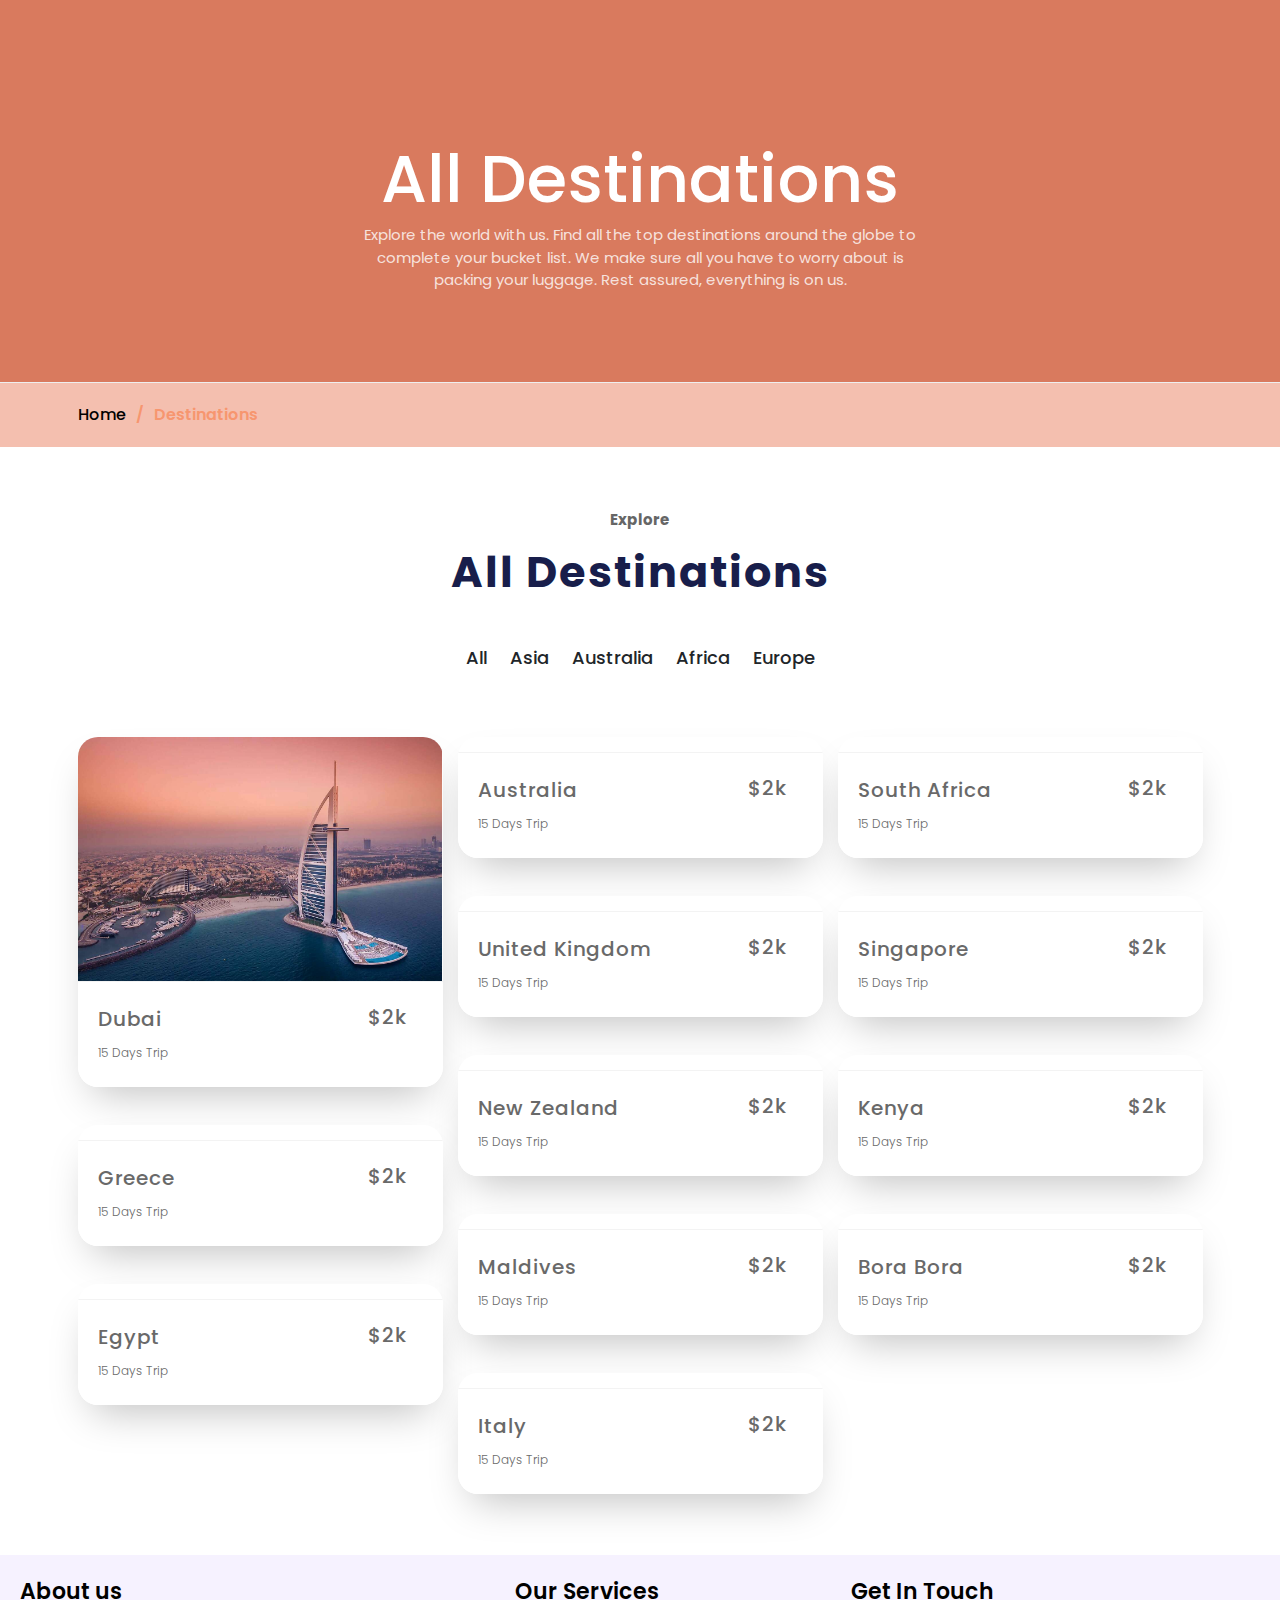
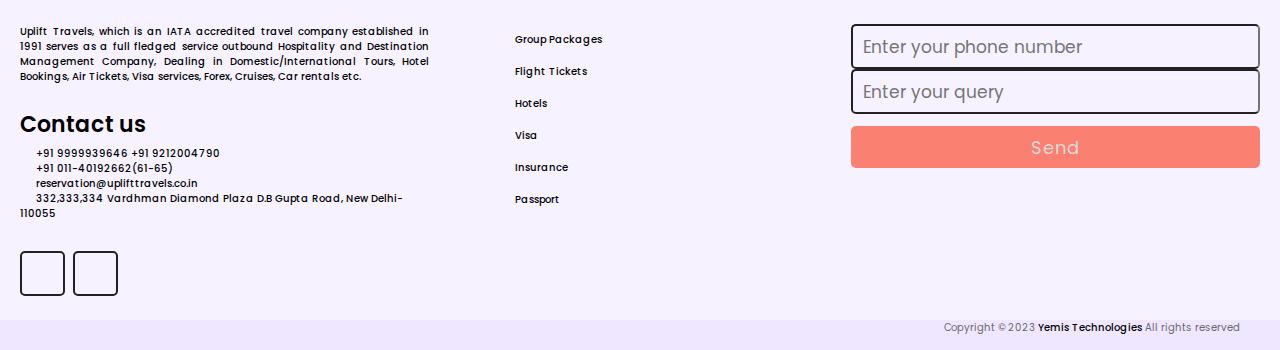
==== destinations.html @ 99a16de7 "destination pg initial commit" ====
<!DOCTYPE html>
<html>
<head>
	<title>Uplift Travels</title>

	<meta charset="utf-8">
  <meta name="viewport" content="width=device-width, initial-scale=1">
  <link rel="stylesheet" href="https://maxcdn.bootstrapcdn.com/bootstrap/3.4.1/css/bootstrap.min.css">
  <script src="https://ajax.googleapis.com/ajax/libs/jquery/3.5.1/jquery.min.js"></script>
  <script src="https://maxcdn.bootstrapcdn.com/bootstrap/3.4.1/js/bootstrap.min.js"></script>
  <script src="https://cdnjs.cloudflare.com/ajax/libs/popper.js/1.14.7/umd/popper.min.js"></script>

            <!-- favicon -->
  <link rel="icon" type="png/jpg/svg" href="img/logo.png">

<link href="https://unpkg.com/pattern.css" rel="stylesheet">

  					<!-- Font Awesome icons-->
        <link rel="stylesheet" href="https://use.fontawesome.com/releases/v5.4.1/css/all.css" integrity="sha384-5sAR7xN1Nv6T6+dT2mhtzEpVJvfS3NScPQTrOxhwjIuvcA67KV2R5Jz6kr4abQsz" crossorigin="anonymous">
        <script src="https://kit.fontawesome.com/af145daacb.js" crossorigin="anonymous"></script>
       
       <style type="text/css">
         .aln{
          margin-top: -9.5% !important;
         }
       </style>

	<link rel="stylesheet" type="text/css" href="destinations.css">
  <link rel="stylesheet" type="text/css" href="style.css">
	
	      <!-- Bootstrap CSS -->
    <link rel="stylesheet" href="bootstrap.min.css">
	<script type="text/javascript" src="index.js"></script>
  <script type="text/javascript" src="main.js"></script>

	<link rel="preconnect" href="https://fonts.googleapis.com">
	<link rel="preconnect" href="https://fonts.gstatic.com" crossorigin>
	<link href="https://fonts.googleapis.com/css2?family=Poppins:wght@300;500;700&display=swap" rel="stylesheet">
</head>
<body>


    <!-- ======= Breadcrumbs ======= -->
    <div class="breadcrumbs">
      <div class="page-header d-flex align-items-center" style="background-image: url('https://images.pexels.com/photos/208701/pexels-photo-208701.jpeg?auto=compress&cs=tinysrgb&w=1260&h=750&dpr=2'); margin: 0 !important;">
        <div class="container position-relative">
          <div class="row d-flex justify-content-center">
            <div class="col-lg-6 text-center">
              <h2>All Destinations</h2>
              <p>Explore the world with us. Find all the top destinations around the globe to complete your bucket list. We make sure all you have to worry about is packing your luggage. Rest assured, everything is on us.</p>
            </div>
          </div>
        </div>
      </div>
      <nav>
        <div class="container">
          <ol>
            <li><a href="index.html">Home</a></li>
            <li>Destinations</li>
          </ol>
        </div>
      </nav>
    </div><!-- End Breadcrumbs -->



      <section id="portfolio" class="portfolio sections-bg">
      <div class="container" data-aos="fade-up">

<div class="row">
    <div class="col-12">
      <h4 class="card-title1">Explore</h4>
      <div class="title-heading">
        All Destinations
      </div>
    </div>
  </div>

        <div class="portfolio-isotope" data-portfolio-filter="*" data-portfolio-layout="masonry" data-portfolio-sort="original-order" data-aos="fade-up" data-aos-delay="100">

          <div>
            <ul class="portfolio-flters">
              <li data-filter="*" class="filter-active">All</li>
              <li data-filter=".filter-asia">Asia</li>
              <li data-filter=".filter-australia">Australia</li>
              <li data-filter=".filter-africa">Africa</li>
              <li data-filter=".filter-europe">Europe</li>
            </ul><!-- End Portfolio Filters -->
          </div>

          <div class="row gy-4 portfolio-container" style="margin-top: 3%;">

            <div class="col-xl-4 col-md-6 portfolio-item filter-asia">
              <div class="portfolio-wrap">
                <img src="img/Dubai.jpg" class="img-fluid" alt="">
                <div class="portfolio-info">
                  <h4>Dubai</h4>
                  <h2 class="card1_title mob_card offset-lg-10 aln">$2k</h2>
                  <br><p><i class="fa-solid fa-location-arrow"></i> 15 Days Trip</p>
                </div>
              </div>
            </div><!-- End Portfolio Item -->

            <div class="col-xl-4 col-md-6 portfolio-item filter-australia">
              <div class="portfolio-wrap">
                <img src="https://images.pexels.com/photos/2845013/pexels-photo-2845013.jpeg?auto=compress&cs=tinysrgb&w=1260&h=750&dpr=2" class="img-fluid" alt="">
                <div class="portfolio-info">
                  <h4>Australia </h4>
                  <h2 class="card1_title mob_card offset-lg-10 aln">$2k</h2>
                  <br><p><i class="fa-solid fa-location-arrow"></i> 15 Days Trip</p>
                </div>
              </div>
            </div><!-- End Portfolio Item -->

            <div class="col-xl-4 col-md-6 portfolio-item filter-africa">
              <div class="portfolio-wrap">
                <img src="https://images.pexels.com/photos/29049/pexels-photo.jpg?auto=compress&cs=tinysrgb&w=1260&h=750&dpr=2" class="img-fluid" alt="">
                <div class="portfolio-info">
                  <h4>South Africa</h4>
                  <h2 class="card1_title mob_card offset-lg-10 aln">$2k</h2>
                  <br><p><i class="fa-solid fa-location-arrow"></i> 15 Days Trip</p>
                </div>
              </div>
            </div><!-- End Portfolio Item -->

            <div class="col-xl-4 col-md-6 portfolio-item filter-europe">
              <div class="portfolio-wrap">
                <img src="https://images.pexels.com/photos/672532/pexels-photo-672532.jpeg?auto=compress&cs=tinysrgb&w=1260&h=750&dpr=2" class="img-fluid" alt="">
                <div class="portfolio-info">
                  <h4>United Kingdom</h4>
                  <h2 class="card1_title mob_card offset-lg-10 aln">$2k</h2>
                  <br><p><i class="fa-solid fa-location-arrow"></i> 15 Days Trip</p>
                </div>
              </div>
            </div><!-- End Portfolio Item -->

            <div class="col-xl-4 col-md-6 portfolio-item filter-asia">
              <div class="portfolio-wrap">
                <img src="https://images.pexels.com/photos/290597/pexels-photo-290597.jpeg?auto=compress&cs=tinysrgb&w=1260&h=750&dpr=2" class="img-fluid" alt="">
                <div class="portfolio-info">
                  <h4>Singapore</h4>
                  <h2 class="card1_title mob_card offset-lg-10 aln">$2k</h2>
                  <br><p><i class="fa-solid fa-location-arrow"></i> 15 Days Trip</p>
                </div>
              </div>
            </div><!-- End Portfolio Item -->

            <div class="col-xl-4 col-md-6 portfolio-item filter-australia">
              <div class="portfolio-wrap">
                <img src="https://images.pexels.com/photos/710263/pexels-photo-710263.jpeg?auto=compress&cs=tinysrgb&w=1260&h=750&dpr=2" class="img-fluid" alt="">
                <div class="portfolio-info">
                  <h4>New Zealand</h4>
                  <h2 class="card1_title mob_card offset-lg-10 aln">$2k</h2>
                  <br><p><i class="fa-solid fa-location-arrow"></i> 15 Days Trip</p>
                </div>
              </div>
            </div><!-- End Portfolio Item -->

            <div class="col-xl-4 col-md-6 portfolio-item filter-africa">
              <div class="portfolio-wrap">
               <img src="https://images.pexels.com/photos/3529692/pexels-photo-3529692.jpeg?auto=compress&cs=tinysrgb&w=1260&h=750&dpr=2" class="img-fluid" alt="">
                <div class="portfolio-info">
                  <h4>Kenya</h4>
                  <h2 class="card1_title mob_card offset-lg-10 aln">$2k</h2>
                  <br><p><i class="fa-solid fa-location-arrow"></i> 15 Days Trip</p>
                </div>
              </div>
            </div><!-- End Portfolio Item -->

            <div class="col-xl-4 col-md-6 portfolio-item filter-europe">
              <div class="portfolio-wrap">
               <img src="https://images.pexels.com/photos/1285625/pexels-photo-1285625.jpeg?auto=compress&cs=tinysrgb&w=1260&h=750&dpr=2" class="img-fluid" alt="">
                <div class="portfolio-info">
                  <h4>Greece</h4>
                  <h2 class="card1_title mob_card offset-lg-10 aln">$2k</h2>
                  <br><p><i class="fa-solid fa-location-arrow"></i> 15 Days Trip</p>
                </div>
              </div>
            </div><!-- End Portfolio Item -->

            <div class="col-xl-4 col-md-6 portfolio-item filter-asia">
              <div class="portfolio-wrap">
              <img src="https://images.pexels.com/photos/1320686/pexels-photo-1320686.jpeg?auto=compress&cs=tinysrgb&w=1260&h=750&dpr=2" class="img-fluid" alt="">
                <div class="portfolio-info">
                  <h4>Maldives</h4>
                  <h2 class="card1_title mob_card offset-lg-10 aln">$2k</h2>
                  <br><p><i class="fa-solid fa-location-arrow"></i> 15 Days Trip</p>
                </div>
              </div>
            </div><!-- End Portfolio Item -->

            <div class="col-xl-4 col-md-6 portfolio-item filter-australia">
              <div class="portfolio-wrap">
            <img src="https://images.pexels.com/photos/9482125/pexels-photo-9482125.jpeg?auto=compress&cs=tinysrgb&w=1260&h=750&dpr=2" class="img-fluid" alt="">
                <div class="portfolio-info">
                  <h4>Bora Bora</h4>
                  <h2 class="card1_title mob_card offset-lg-10 aln">$2k</h2>
                  <br><p><i class="fa-solid fa-location-arrow"></i> 15 Days Trip</p>
                </div>
              </div>
            </div><!-- End Portfolio Item -->

            <div class="col-xl-4 col-md-6 portfolio-item filter-africa">
              <div class="portfolio-wrap">
                <img src="https://images.pexels.com/photos/1851481/pexels-photo-1851481.jpeg?auto=compress&cs=tinysrgb&w=1260&h=750&dpr=2" class="img-fluid" alt="">
                <div class="portfolio-info">
                  <h4>Egypt</h4>
                  <h2 class="card1_title mob_card offset-lg-10 aln">$2k</h2>
                  <br><p><i class="fa-solid fa-location-arrow"></i> 15 Days Trip</p>
                </div>
              </div>
            </div><!-- End Portfolio Item -->

            <div class="col-xl-4 col-md-6 portfolio-item filter-europe">
              <div class="portfolio-wrap">
               <img src="https://images.pexels.com/photos/2064827/pexels-photo-2064827.jpeg?auto=compress&cs=tinysrgb&w=1260&h=750&dpr=2" class="img-fluid" alt="">
                <div class="portfolio-info">
                  <h4>Italy</h4>
                  <h2 class="card1_title mob_card offset-lg-10 aln">$2k</h2>
                  <br><p><i class="fa-solid fa-location-arrow"></i> 15 Days Trip</p>
                </div>
              </div>
            </div><!-- End Portfolio Item -->

            


          </div><!-- End Portfolio Container -->

        </div>

      </div>
    </section><!-- End Portfolio Section -->


      <!-- FOOTER -->
<footer>
   <div class="content">
     <div class="left box">
       <div class="upper">
         <div class="topic">About us</div>
         <p>Uplift Travels, which is an IATA accredited travel company established in 1991 serves as a full fledged service outbound Hospitality and Destination Management Company, Dealing in Domestic/International Tours, Hotel Bookings, Air Tickets, Visa services, Forex, Cruises, Car rentals etc.
         </p>
       </div>
       <div class="lower">
         <div class="topic">Contact us</div>
         <div class="phone">
           <a href="tel:+91 9999939646"><i class="fa fa-phone lower_icon"></i>+91 9999939646</a>
           <a href="tel:+91 9212004790"></i>+91 9212004790</a>
         </div>
         <div class="phone">
           <a href="tel:011-40192662"><i class="fa-solid fa-phone-volume lower_icon"></i>+91 011-40192662(61-65)
    </a>
         </div>
         <div class="email">
           <a href="mailto:reservation@uplifttravels.co.in"><i class="fas fa-envelope lower_icon"></i>reservation@uplifttravels.co.in</a>
         </div>
          <div class="phone">
           <a href="#"><i class="fas fa-map-marker-alt lower_icon"></i>332,333,334 Vardhman Diamond Plaza D.B Gupta Road, New Delhi-110055



    </a>
         </div>
                  <div class="media-icons">
           <a href="#"><i class="fab fa-facebook-f"></i></a>
           <a href="#"><i class="fab fa-instagram"></i></a>
         </div>
       </div>
     </div>
     <div class="middle box">
       <div class="topic">Our Services</div>
       <div class="footer_links"><a href="#">Group Packages</a></div>
       <div class="footer_links"><a href="#">Flight Tickets</a></div>
       <div class="footer_links"><a href="#">Hotels</a></div>
       <div class="footer_links"><a href="#">Visa</a></div>
       <div class="footer_links"><a href="#">Insurance</a></div>
       <div class="footer_links"><a href="#">Passport</a></div>
     </div>
     <div class="right box">
       <div class="topic">Get In Touch</div>
       <form action="https://docs.google.com/forms/u/4/d/e/1FAIpQLSchURlC-M6X-fi0Vx-wAU9lur0IXbucLRIn5qQvb6oiCYXCeA/formResponse" method="post" onsubmit="submitted=true">
         <input type="text" placeholder="Enter your phone number" name="#">
         <input type="text" placeholder="Enter your query" name="#">
         <input type="submit" name="" value="Send">

       </form>
     </div>
   </div>
   <div class="bottom">
     <p>Copyright © 2023 <a href="https://yemis.tech/" target="blank">Yemis Technologies</a> All rights reserved</p>
   
 </footer>



      <!-- Vendor JS Files -->
  <script src="assets/vendor/bootstrap/js/bootstrap.bundle.min.js"></script>
  <script src="assets/vendor/aos/aos.js"></script>
  <script src="assets/vendor/glightbox/js/glightbox.min.js"></script>
  <script src="assets/vendor/purecounter/purecounter_vanilla.js"></script>
  <script src="assets/vendor/swiper/swiper-bundle.min.js"></script>
  <script src="assets/vendor/isotope-layout/isotope.pkgd.min.js"></script>
  <script src="assets/vendor/php-email-form/validate.js"></script>

  <!-- Template Main JS File -->
  <script src="assets/js/main.js"></script>

</body>

</html>
---- destinations.css ----
html{
  overflow-x: hidden;
  margin: 0;
  padding: 0;
 }

 body{
  font-family: poppins !important;
 }

 .mt_80{
  margin-top: 80px;
 }

 .mb_40{
  margin-bottom: 40px;
 }

 .mt_10rem{
  margin-top: 2rem;
 }



/*--------------------------------------------------------------
# Breadcrumbs
--------------------------------------------------------------*/
.breadcrumbs .page-header {
  padding: 140px 0 80px 0;
  position: relative;
  background-size: cover;
  background-position: center;
  background-repeat: no-repeat;
}

.breadcrumbs .page-header:before {
  content: "";
  background-color: rgba(207, 89, 54, 0.8);
  position: absolute;
  inset: 0;
}

.breadcrumbs .page-header h2 {
  font-size: 66px;
  font-weight: 500;
  color: #fff;
  font-family: var(--font-secondary);
}

.breadcrumbs .page-header p {
  color: rgba(255, 255, 255, 0.8);
  font-size: 1.5rem;
}

.breadcrumbs nav {
  background-color: #f4bfaf;
  padding: 20px 0;
  margin-bottom: 3%;
}

.breadcrumbs nav ol {
  display: flex;
  flex-wrap: wrap;
  list-style: none;
  margin: 0;
  padding: 0;
  font-size: 16px;
  font-weight: 600;
  color: #f7966f;
}

.breadcrumbs nav ol a {
  color: #f7966f;
  transition: 0.3s;
}

.breadcrumbs nav ol a:hover {
  text-decoration: none;
}

.breadcrumbs nav ol li+li {
  padding-left: 10px;
}

.breadcrumbs nav ol li+li::before {
  display: inline-block;
  padding-right: 10px;
  color: #f7966f;
  content: "/";
}


/*--------------------------------------------------------------
# Portfolio Section
--------------------------------------------------------------*/

#portfolio{
  margin-top: 5%;
  margin-bottom: 3%;
}

.portfolio .portfolio-flters {
  padding: 0 0 20px 0;
  margin: 0 auto;
  list-style: none;
  text-align: center;
}

.portfolio-item{
  margin-bottom: 2%;
}

.portfolio .portfolio-flters li {
  cursor: pointer;
  display: inline-block;
  padding: 0;
  font-size: 18px;
  font-weight: 500;
  margin: 0 10px;
  line-height: 1;
  transition: all 0.3s ease-in-out;
}

.portfolio .portfolio-flters li:hover,
.portfolio .portfolio-flters li.filter-active {
  color: var(--color-primary);
}

.portfolio .portfolio-flters li:first-child {
  margin-left: 0;
}

.portfolio .portfolio-flters li:last-child {
  margin-right: 0;
}

@media (max-width: 575px) {
  .portfolio .portfolio-flters li {
    font-size: 14px;
    margin: 0 5px;
  }
}

.portfolio .portfolio-wrap {
  background-color: white;
  box-shadow: 0 20px 40px -14px rgba(0, 0, 0, 0.25);
  border-radius: 20px;
  height: 100%;
  overflow: hidden;
}

.portfolio .portfolio-wrap img {
  transition: 0.3s;
  position: relative;
  z-index: 1;
}

.portfolio .portfolio-wrap .portfolio-info {
  padding: 25px 20px;
  background-color: #fff;
  position: relative;
  border-top: 1px solid #f3f3f3;
  z-index: 2;
}

.portfolio .portfolio-wrap .portfolio-info h4 {
  color: #696969;
  font-size: 2rem;
  font-weight: 500;
  letter-spacing: 1px;
  text-transform: capitalize;
  padding-right: 50px;
}

/*.portfolio .portfolio-wrap .portfolio-info h4 a {
  color: var(--color-default);
  transition: 0.3s;
}

.portfolio .portfolio-wrap .portfolio-info h4 a:hover {
  color: var(--color-primary);
}*/

.portfolio .portfolio-wrap .portfolio-info p {
  color: #696969;
  font-size: 1.2rem;  
  font-weight: 300;
  margin-bottom: 0;
  padding-right: 50px;
}

.portfolio .portfolio-wrap:hover img {
  transform: scale(1.1);
}

/*--------------------------------------------------------------
# Portfolio Details Section
--------------------------------------------------------------*/
.portfolio-details .portfolio-details-slider img {
  width: 100%;
}

.portfolio-details .portfolio-details-slider .swiper-pagination .swiper-pagination-bullet {
  width: 12px;
  height: 12px;
  background-color: rgba(255, 255, 255, 0.7);
  opacity: 1;
}

.portfolio-details .portfolio-details-slider .swiper-pagination .swiper-pagination-bullet-active {
  background-color: var(--color-primary);
}

.portfolio-details .swiper-button-prev,
.portfolio-details .swiper-button-next {
  width: 48px;
  height: 48px;
}

.portfolio-details .swiper-button-prev:after,
.portfolio-details .swiper-button-next:after {
  color: rgba(255, 255, 255, 0.8);
  background-color: rgba(0, 0, 0, 0.2);
  font-size: 24px;
  border-radius: 50%;
  width: 48px;
  height: 48px;
  display: flex;
  align-items: center;
  justify-content: center;
  transition: 0.3s;
}

.portfolio-details .swiper-button-prev:hover:after,
.portfolio-details .swiper-button-next:hover:after {
  background-color: rgba(0, 0, 0, 0.6);
}

@media (max-width: 575px) {

  .portfolio-details .swiper-button-prev,
  .portfolio-details .swiper-button-next {
    display: none;
  }
}

.portfolio-details .portfolio-info h3 {
  font-size: 22px;
  font-weight: 700;
  margin-bottom: 20px;
  padding-bottom: 20px;
  position: relative;
}

.portfolio-details .portfolio-info h3:after {
  content: "";
  position: absolute;
  display: block;
  width: 50px;
  height: 3px;
  background: var(--color-primary);
  left: 0;
  bottom: 0;
}

.portfolio-details .portfolio-info ul {
  list-style: none;
  padding: 0;
  font-size: 15px;
}

.portfolio-details .portfolio-info ul li {
  display: flex;
  flex-direction: column;
  padding-bottom: 15px;
  font-size: 16px;
}

.portfolio-details .portfolio-info ul strong {
  text-transform: uppercase;
  font-weight: 400;
  color: #9c9c9c;
  font-size: 12px;
}

.portfolio-details .portfolio-info .btn-visit {
  padding: 8px 40px;
  background: var(--color-primary);
  color: #fff;
  border-radius: 50px;
  transition: 0.3s;
}

.portfolio-details .portfolio-info .btn-visit:hover {
  background: #009d8b;
}

.portfolio-details .portfolio-description h2 {
  font-size: 26px;
  font-weight: 700;
  margin-bottom: 20px;
}

.portfolio-details .portfolio-description p {
  padding: 0;
}

.portfolio-details .portfolio-description .testimonial-item {
  padding: 30px 30px 0 30px;
  position: relative;
  background: white;
  height: 100%;
  margin-bottom: 50px;
}

.portfolio-details .portfolio-description .testimonial-item .testimonial-img {
  width: 90px;
  border-radius: 50px;
  border: 6px solid #fff;
  float: left;
  margin: 0 10px 0 0;
}

.portfolio-details .portfolio-description .testimonial-item h3 {
  font-size: 18px;
  font-weight: bold;
  margin: 15px 0 5px 0;
  padding-top: 20px;
}

.portfolio-details .portfolio-description .testimonial-item h4 {
  font-size: 14px;
  color: #6c757d;
  margin: 0;
}

.portfolio-details .portfolio-description .testimonial-item .quote-icon-left,
.portfolio-details .portfolio-description .testimonial-item .quote-icon-right {
  color: #009d8b;
  font-size: 26px;
  line-height: 0;
}

.portfolio-details .portfolio-description .testimonial-item .quote-icon-left {
  display: inline-block;
  left: -5px;
  position: relative;
}

.portfolio-details .portfolio-description .testimonial-item .quote-icon-right {
  display: inline-block;
  right: -5px;
  position: relative;
  top: 10px;
  transform: scale(-1, -1);
}

.portfolio-details .portfolio-description .testimonial-item p {
  font-style: italic;
  margin: 0 0 15px 0 0 0;
  padding: 0;
}
---- style.css ----
html{
  overflow-x: hidden;
  margin: 0;
  padding: 0;
 }

 .mt_80{
  margin-top: 80px;
 }

 .mb_40{
  margin-bottom: 40px;
 }

 .mt_10rem{
  margin-top: 2rem;
 }

   /*scrollbar*/

::-webkit-scrollbar {
      width: 4px;
}
::-webkit-scrollbar-track {
  background-color: transparent;
}
::-webkit-scrollbar-thumb {
    background-color: #FA8072;
}

   /*navbar*/

/* header */

.header {
  background-color: #fff;
  /*box-shadow: 1px 1px 4px 0 rgba(0,0,0,.1);*/
  display: flex;
  flex-wrap: wrap;
  justify-content: space-between;
  /*position: fixed;*/
  width: 100%;
  z-index: 3;
}

.header ul {
  margin: 0;
  padding: 0;
  list-style: none;
  overflow: hidden;
  background-color: #fff;
}

.header li a {
  display: block;
  padding: 15px 20px;
/*  border-right: 1px solid #f4f4f4;*/
  text-decoration: none;
  font-weight: 500;
  font-family: 'poppins', sans-serif;
  font-size: 1.5rem;
}

.header li a:hover,
.header .menu-btn:hover {
  background-color: #fcb9b1d4;
}

.header .logo {
  display: block;
  flex-basis: 30%;
  font-size: 2em;
  max-width: 30%;
  padding: 10px 20px;
  text-decoration: none;
}

.headerimg{
  max-width: 20% ;
}

@media only screen and (min-width: 1200px){

      .headerimg{
  max-width: 45% !important;
/*  margin-left: 10% !important;*/
}

.header li a {padding: 40px 20px !important;
}
}

/* menu */

.header .menu {
  clear: both;
  flex-basis: 100%;
  max-width: 100%;
  max-height: 0;
  transition: max-height .2s ease-out;
}

/* menu icon */

.header .menu-icon {
  cursor: pointer;
  display: flex;
  flex-basis: 39%;
  justify-content: flex-end;
  max-width: 39%;
  padding: 28px 20px;
  position: relative;
  user-select: none;
}

.header .menu-icon .navicon {
  background: #333;
  display: block;
  height: 2px;
  position: relative;
  transition: background .2s ease-out;
  width: 18px;
}

.header .menu-icon .navicon:before,
.header .menu-icon .navicon:after {
  background: #333;
  content: '';
  display: block;
  height: 100%;
  position: absolute;
  transition: all .2s ease-out;
  width: 100%;
}

.header .menu-icon .navicon:before {
  top: 5px;
}

.header .menu-icon .navicon:after {
  top: -5px;
}

/* menu btn */

.header .menu-btn {
  display: none;
}

.header .menu-btn:checked ~ .menu {
  max-height: 240px;
}

.header .menu-btn:checked ~ .menu-icon .navicon {
  background: transparent;
}

.header .menu-btn:checked ~ .menu-icon .navicon:before {
  transform: rotate(-45deg);
}

.header .menu-btn:checked ~ .menu-icon .navicon:after {
  transform: rotate(45deg);
}

.header .menu-btn:checked ~ .menu-icon:not(.steps) .navicon:before,
.header .menu-btn:checked ~ .menu-icon:not(.steps) .navicon:after {
  top: 0;
}

/* 48em = 768px */

@media (min-width: 768px) {
  .header {
    flex-wrap: inherit; 
  }
  .header li {
    float: left;
  }
  .header li a {
    padding: 20px 30px;
  }
  .header .menu {
    clear: none;
    flex-basis: inherit;
    max-height: none;
    max-width: inherit;
  }
  .header .menu-icon {
    display: none;
  }
}


/*end*/


      /*navbar ends*/


.hero-text{
  max-width: 730px;
  width: 100%;
/*  margin-top: 25%;*/
}

@media only screen and (max-width: 767px) {
  .hero-text {
    margin-top: 60px;
    text-align: center;
  }
}

.hero-text h6 {
  line-height: 36px;
  letter-spacing: 3px;
  font-weight: 500;
  font-size: 18px;
  color: #FA8072;
  text-transform: uppercase;
  margin-bottom: 20px;
  font-family: 'Poppins', sans-serif;
}

.hero-text h1 {
  color: #181e4b;
  font-weight: 700;
  font-size: 68px;
  letter-spacing: 0;
  line-height: 1.2;
  width: 70%;
  font-weight: 700;
  text-transform: capitalize;
  font-family: 'Poppins', sans-serif;
}

.h_but1{
    width: 150px;
    height: 40px;
    font-family: poppins;
    font-weight: 300;
    font-size: 18px;
    color: #b1532e;
    text-align: center;
    padding-top: 20px;
    cursor: pointer;
    margin-top: 20px;
    overflow: hidden;
    position: relative;
    background-color:   #FFA07A;
    border-radius: 5px;
    text-decoration: none; height: 55px;
    outline: none; 
    border: none;    
    padding-top: 5px;
    transition: .3s ;
}
.h_but1:hover{
  transition: .3s ;
    background-color: #f7966f;
    transform: scale(1.05);
}

@media only screen and (min-width: 1200px) and (max-width: 1499px) {
  .hero-text h1 {
    font-size: 60px;
  }
}

@media only screen and (min-width: 992px) and (max-width: 1199px) {
  .hero-text h1 {
    font-size: 46px;
  }
}

@media only screen and (min-width: 768px) and (max-width: 991px) {
  .hero-text h1 {
    font-size: 40px;
  }
}

@media only screen and (max-width: 767px) {
  .hero-text h1 {
    font-size: 34px;
  }
}

.hero-text p {
  color: #a1a1a1;
  line-height: 32px;
  letter-spacing: 0px;
  font-weight: 500;
  font-size: 18px;
}

.hero-images-wrap {
  margin-top: 50px;
}

@media only screen and (min-width: 768px) and (max-width: 991px) {
  .hero-images-wrap {
    margin-top: 100px;
  }
}

@media only screen and (max-width: 767px) {
  .hero-images-wrap {
    margin-top: 30px;
  }
}

.hero-images {
  margin-left: -130px;
  margin-right: -200px;
}

@media only screen and (min-width: 1200px) and (max-width: 1499px) {
  .hero-images {
    margin-left: -80px;
    margin-right: 0px;
  }

  .img_al{
    margin-left: 55%;
    margin-top: -165%;
  }
}

@media only screen and (min-width: 992px) and (max-width: 1199px) {
  .hero-images {
    margin-left: -80px;
    margin-right: 0px;
  }
}

@media only screen and (min-width: 768px) and (max-width: 991px) {
  .hero-images {
    margin-left: -50px;
    margin-right: 0px;
  }
}

@media only screen and (max-width: 767px) {
  .hero-images {
    width: 300px;
    margin: auto;
  }
}

.hero-button {
  display: -webkit-box;
  display: -webkit-flex;
  display: -ms-flexbox;
  display: flex;
  -webkit-box-align: center;
  -webkit-align-items: center;
      -ms-flex-align: center;
          align-items: center;
}

@media only screen and (max-width: 767px) {
  .hero-button {
    -webkit-box-pack: center;
    -webkit-justify-content: center;
        -ms-flex-pack: center;
            justify-content: center;
  }
}

@media only screen and (max-width: 575px) {
  .hero-button {
    -webkit-box-pack: center;
    -webkit-justify-content: center;
        -ms-flex-pack: center;
            justify-content: center;
  }
  .hero-button .btn {
    min-width: 140px;
    padding: 0 24px;
  }
}

.hero-popup-video {
  margin-left: 20px;
}

.hero-popup-video a {
  display: inline-block;
  -webkit-transition: all 0.7s cubic-bezier(0.645, 0.045, 0.355, 1);
  -o-transition: all 0.7s cubic-bezier(0.645, 0.045, 0.355, 1);
  transition: all 0.7s cubic-bezier(0.645, 0.045, 0.355, 1);
}

.hero-popup-video a .video-content {
  display: -webkit-box;
  display: -webkit-flex;
  display: -ms-flexbox;
  display: flex;
}

.hero-popup-video a .video-content .video-text {
  margin-left: 8px;
  color: #ffffff;
  font-weight: 500;
  font-size: 14px;
}

.hero-popup-video .video-play {
  font-size: 10px;
  display: inline-block;
  margin: 0;
  border: 1px solid #ddd;
  border-radius: 50%;
  height: 30px;
  width: 30px;
  line-height: 30px;
  color: #fff;
}

.hero-popup-video .video-play .video-play-icon i {
  color: #ffffff;
}


/*section 2*/

  .card{
      margin: 10px auto;
      box-shadow: 0px 2px 4px 0 rgba(0,0,0,0.2);
      border-radius: 20px !important;
      height: 100%;
      transition: 0.3s;
      padding-bottom: 50px; 
    }
.card:hover {
    box-shadow: 1px 10px 16px 0 rgba(0,0,0,0.3);
}
    .card-title{
      text-align: center;
      color: #666666;
      font-weight: bold;
      font-size: 2rem;
      font-family: 'poppins', sans-serif;
      font-weight: 500;
    }

    .card-title1{
      text-align: center;
      color: #666666;
      font-weight: bold;
    }


    .card-text{
    font-weight: 300;
    color: #66686b;
    margin-top: 10%;
    font-size: 1.5rem;
    font-family: 'poppins', sans-serif;


    }
    .card-image{
      text-align: center;
      margin: 5vh 0;
    }
    .card-text{
      text-align: center;
    }

    .title-heading{
      font-size: 4.3em;
      text-align: center;
      margin-top: 1%;
      letter-spacing: 2px;
      margin-bottom: 4%;
      text-transform: capitalize;
      font-family: poppins, sans-serif;
      font-weight: bold;
      color: #181e4b;

    }

      /*section3*/


.img {
  height: auto;
  max-width: 100%;
  vertical-align: middle;
}


/*.special{
  display: none !important;
}*/

.cards {
  display: flex;
  flex-wrap: nowrap;
  list-style: none;
  margin: 0;
  padding: 0;
}

.cards_item {
  display: flex;
  padding: 1rem;
}

@media (min-width: 40rem) {
  .cards_item {
    width: 50%;
  }
}

@media (min-width: 56rem) {
  .cards_item {
    width: 33.3333%;
  }
}

.card1 {
  background-color: white;
  box-shadow: 0 20px 40px -14px rgba(0, 0, 0, 0.25);
  display: flex;
  flex-direction: column;
  overflow: hidden;
  border-radius: 20px;
}

.card1_content {
  padding: 3rem;
/*  background: linear-gradient(to bottom left, #EF8D9C 40%, #FFC39E 100%);*/
}

.card1_title {
  color: #696969;
  font-size: 2rem;
  font-weight: 500;
  letter-spacing: 1px;
  text-transform: capitalize;
  margin: 0px;
  font-family: 'poppins', sans-serif;
}

.card1_text {
  color: #696969;
  font-size: 1.2rem;
  line-height: 1.5;
  margin-bottom: 1.5rem;    
  font-weight: 300;
  font-family: 'poppins', sans-serif;
}


.center {
display: flex;
justify-content: center;
margin-top: 4rem;
}


.btn123,
.button1234 {
  background: #FFA07A;
  color: white;
  border: none;
  font-size: 10px;
  font-size: 1rem;
  background-color: #FFA07A;
  color: white;
  letter-spacing: 1.5px;
  text-transform: capitalize;
  padding: 14px 21px;
  padding: 1.4rem 2.1rem;
  border: 2px solid #FFA07A;
  border-radius: 5px;
  transition: color 0.1s cubic-bezier(0.16, 0.08, 0.355, 1), background 0.1s cubic-bezier(0.16, 0.08, 0.355, 1);
  display: inline-block;
  cursor: pointer;
  width: 100%;
  min-width: 200px;
  min-width: 15rem;
  outline: none;
  font-weight: 500;
  font-family: 'poppins', sans-serif;
  vertical-align: middle;
  text-align: center;
  position: relative;
  overflow: hidden;
}
  @media (min-width: 400px) {
   .button1234{
    width: auto;
  }
}
  
  @media (min-width: 800px) {
    .button1234{
        font-size: 1.1rem;
        padding: 1.6rem 2.8rem;
      }
  }
  .button1234:hover {
    background: lighten(#1d1d1d, 5%);
    border-color: lighten(#1d1d1d, 5%);
    color: #fff;
  }


.btn-arrow {
  position: relative;
    transition: background-color 300ms ease-out;}
  .btn-arrow span {
    display: inline-block;
    position: relative;
    transition: all 300ms ease-out;
    will-change: transform;
  }
  .btn-arrow:hover span {
    transform: translate3d(-1rem, 0, 0);
  }
  svg {
    position: absolute;
    width: 1.1em;
    right: 0px;
    right: 0rem;
    opacity: 0;
    top: 50%;
    transform: translateY(-50%);
    transition: all 300ms ease-out;
    will-change: right, opacity;
  }

  .btn-arrow:hover svg {
    opacity: 1;
    right: -2rem;
  }
 

@media only screen and (min-width: 1200px)  {
      .aln{
            margin-top: -11.5%;
      }    
}

    /*section 4*/

    .title-left{
      font-size: 4.3em;
      margin-top: 1%;
      margin-bottom: 4%;
      font-family: poppins, sans-serif;
      font-weight: bold;
      color: #181e4b;

    }

      .card-title1-left{
      color: #666666;
      font-weight: bold;
      letter-spacing: 1px;
    }



.title {
  position: relative;
  margin-top: 30px;
  width: 100%;
  text-align: center;
}

.timeline {
  position: relative;
  width: 100%;
  padding: 30px 0;
}

.timeline .timeline-container {
  position: relative;
  width: 100%;
  margin-left: -45%;
}

.timeline .timeline-end,
.timeline .timeline-start,
.timeline .timeline-year {
  position: relative;
  width: 100%;
  text-align: center;
  z-index: 1;
}

.timeline .timeline-end p,
.timeline .timeline-start p,
.timeline .timeline-year p {
  display: inline-block;
  width: 80px;
  height: 80px;
  margin: 0;
  padding: 20px 0;
  text-align: center;
  /*background: linear-gradient(#4F84C4, #00539C);*/
  background: #f0bb1f;
  border-radius: 25px;
  /*box-shadow: 0 0 5px rgba(0, 0, 0, .4);*/
  color: #ffffff;
  font-size: 14px;
  text-transform: uppercase;
}

.b2{
  background: #f15a2b !important;
}

.b3{
  background: #006380 !important;
}

.timeline .timeline-year {
  margin: 60px 0;
}

.timeline .timeline-continue {
  position: relative;
  width: 100%;
  padding: 60px 0;
}

.timeline .timeline-continue::after {
  position: absolute;
  content: "";
  width: 1px;
  height: 100%;
  top: 0;
  left: 50%;
  margin-left: -1px;
  background: #4F84C4;
}

.timeline .row.timeline-left,
.timeline .row.timeline-right .timeline-date {
  text-align: right;
}

.timeline .row.timeline-right,
.timeline .row.timeline-left .timeline-date {
  text-align: left;
}

.timeline .timeline-date {
  font-size: 14px;
  font-weight: 600;
  margin: 41px 0 0 0;
}

.timeline .timeline-date::after {
  content: '';
  display: block;
  position: absolute;
  width: 14px;
  height: 14px;
  top: 45px;
  background: linear-gradient(#4F84C4, #00539C);
  box-shadow: 0 0 5px rgba(0, 0, 0, .4);
  border-radius: 15px;
  z-index: 1;
}

.timeline .row.timeline-left .timeline-date::after {
  left: -7px;
}

.timeline .row.timeline-right .timeline-date::after {
  right: -7px;
}

.timeline .timeline-box,
.timeline .timeline-launch {
  position: relative;
  display: inline-block;
  margin: 15px;
  padding: 20px;
  border: 1px solid #dddddd;
  border-radius: 6px;
  background: #ffffff;
}

.timeline .timeline-launch {
  width: 100%;
  margin: 15px 0;
  padding: 0;
  border: none;
  text-align: center;
  background: transparent;
}

.timeline .timeline-box::after,
.timeline .timeline-box::before {
  content: '';
  display: block;
  position: absolute;
  width: 0;
  height: 0;
  border-style: solid;
}

.timeline .row.timeline-left .timeline-box::after,
.timeline .row.timeline-left .timeline-box::before {
  left: 100%;
}

.timeline .row.timeline-right .timeline-box::after,
.timeline .row.timeline-right .timeline-box::before {
  right: 100%;
}

.timeline .timeline-launch .timeline-box::after,
.timeline .timeline-launch .timeline-box::before {
  left: 50%;
  margin-left: -10px;
}

.timeline .timeline-box::after {
  top: 26px;
  border-color: transparent transparent transparent #ffffff;
  border-width: 10px;
}

.timeline .timeline-box::before {
  top: 25px;
  border-color: transparent transparent transparent #dddddd;
  border-width: 11px;
}

.timeline .row.timeline-right .timeline-box::after {
  border-color: transparent #ffffff transparent transparent;
}

.timeline .row.timeline-right .timeline-box::before {
  border-color: transparent #dddddd transparent transparent;
}

.timeline .timeline-launch .timeline-box::after {
  top: -20px;
  border-color: transparent transparent #dddddd transparent;
}

.timeline .timeline-launch .timeline-box::before {
  top: -19px;
  border-color: transparent transparent #ffffff transparent;
  border-width: 10px;
  z-index: 1;
}

.timeline .timeline-box .timeline-icon {
  position: relative;
  width: 40px;
  height: auto;
  float: left;
}

.timeline .timeline-icon i {
  font-size: 25px;
  color: #4F84C4;
}

.timeline .timeline-box .timeline-text {
  position: relative;
  width: calc(100% - 40px);
  float: left;
}

.timeline .timeline-launch .timeline-text {
  width: 100%;
}

.timeline .timeline-text h3 {
  font-size: 16px;
  font-weight: 600;
  margin-bottom: 3px;
}

.timeline .timeline-text p {
  font-size: 14px;
  font-weight: 400;
  margin-bottom: 0;
}

@media (max-width: 768px) {
  .timeline .timeline-continue::after {
    left: 40px;
  }

  .timeline .timeline-end,
  .timeline .timeline-start,
  .timeline .timeline-year,
  .timeline .row.timeline-left,
  .timeline .row.timeline-right .timeline-date,
  .timeline .row.timeline-right,
  .timeline .row.timeline-left .timeline-date,
  .timeline .timeline-launch {
    text-align: left;
  }

  .timeline .row.timeline-left .timeline-date::after,
  .timeline .row.timeline-right .timeline-date::after {
    left: 47px;
  }

  .timeline .timeline-box,
  .timeline .row.timeline-right .timeline-date,
  .timeline .row.timeline-left .timeline-date {
    margin-left: 55px;
  }

  .timeline .timeline-launch .timeline-box {
    margin-left: 0;
  }

  .timeline .row.timeline-left .timeline-box::after {
    left: -20px;
    border-color: transparent #ffffff transparent transparent;
  }

  .timeline .row.timeline-left .timeline-box::before {
    left: -22px;
    border-color: transparent #dddddd transparent transparent;
  }

  .timeline .timeline-launch .timeline-box::after,
  .timeline .timeline-launch .timeline-box::before {
    left: 30px;
    margin-left: 0;
  }
}

@media only screen and (min-width: 1200px) and (max-width: 1499px) {
      .aln_book{
            position: absolute;
            margin-left: 60%;
            margin-top: -10%;
      }    

      .aln_text{
            position: absolute;
            margin-left: 60%;
            margin-top: -6%;
      }   

      .center{
        margin-left: 2.5rem;
      }
}


    /*testimonials*/

#quote-carousel {
    padding: 0 10px 30px 10px;
    margin-top: 60px;
}
#quote-carousel .carousel-control {
    background: none;
    color: #CACACA;
    font-size: 2.3em;
    text-shadow: none;
    margin-top: 30px;
}
#quote-carousel .carousel-indicators {
    position: relative;
    right: 50%;
    top: auto;
    bottom: 0px;
    margin-top: 20px;
    margin-right: -19px;
}
#quote-carousel .carousel-indicators li {
    width: 50px;
    height: 50px;
    cursor: pointer;
    border: 1px solid #ccc;
    box-shadow: 0 0 5px rgba(0, 0, 0, 0.1);
    border-radius: 50%;
    opacity: 0.4;
    overflow: hidden;
    transition: all .4s ease-in;
    vertical-align: middle;
}
#quote-carousel .carousel-indicators .active {
    width: 128px;
    height: 128px;
    opacity: 1;
    transition: all .2s;
}
.item blockquote {
    border-left: none;
    margin: 0;
}
.item blockquote p:before {
    content: "\f10d";
    font-family: 'Fontawesome';
    float: left;
    margin-right: 10px;
}



    /*partner*/


.square-holder {
  padding:30px;
  align-items: center;
  display:flex;
  align-items: center;
  justify-content: center;
  margin-bottom:20px;
  min-height:200px
}

.square-holder img {
  max-width:100%;
  filter: none;
  transition: all 0.3s;
}

.square-holder:hover img{
  filter:grayscale(100%);
}

  /*newsletter*/

.newsletter{
  background-color: #f6f2ff;
  padding: 5%;
  border-radius: 90px 5px;
}

.news_text{
  text-align: center;
  font-size: 2.6rem;
  font-family: 'poppins', sans-serif;
  font-weight: 500;
  color: #6d708e;
  width: 70%;
  margin-left: 15%;
  letter-spacing: 1.5px;
  line-height: 40px;
}

.steps{
  display: flex;
  flex-wrap: wrap;
  gap: 1.5rem;
  padding:4rem;
  align-items: center;
  justify-content: center;
}

.inpu1{
  height: 60px;
  width: 250px;
  display: table;
  margin-left: 15%;
/*  margin-top: 2%;*/
  margin-right: auto;
  outline: none;
  border-radius: 10px;
  padding-left: 20px;
  color: #000 !important; 
  font-weight: 500;
  font-family: 'poppins', sans-serif; 
}

.bell{
  color: #FA8072;
  font-size: 3rem;
  padding:1rem .1rem;
  margin-left: 7%;
}

  /*FOOTER*/

footer{
  width: 100%;
  bottom: 0;
  left: 0;
}
footer .content{
  max-width: 1350px;
  margin: auto;
  padding: 20px;
  display: flex;
  flex-wrap: wrap;
  background-color: #f6f2ff;
  justify-content: space-between;
}
footer .content p,a{
  color: #000 !important;
  font-family: 'poppins', sans-serif;
  text-decoration: none !important;
  font-weight: 500;
}
footer .content .box{
  width: 33%;
  transition: all 0.4s ease;
}
footer .content .topic{
  font-size: 22px;
  font-weight: 600;
  color: #000;
  font-family: 'poppins', sans-serif;
  margin-bottom: 16px;
}

.footer_links{
  text-decoration: none !important;
  color:  #E6E6FA;
  font-family: 'poppins', sans-serif;
  font-weight: 300;
}

footer .content p{
  text-align: justify;
  font-family: 'poppins', sans-serif;
}
footer .content .lower .topic{
  margin: 24px 0 5px 0;
}
.lower_icon{
  padding-right: 16px;
}
footer .content .middle{
  padding-left: 80px;
}
footer .content .middle a{
  line-height: 32px;
}
footer .content .right input[type="text"]{
  height: 45px;
  width: 100%;
  outline: none;
  color: #d9d9d9;
  background: transparent;
  border-radius: 5px;
  padding-left: 10px;
  font-size: 17px;
  border-bottom: 2px solid #222222;
}
footer .content .right input[type="submit"]{
  height: 42px;
  width: 100%;
  font-size: 18px;
  color: #d9d9d9;
  background: #FA8072;
  outline: none;
  border-radius: 5px;
  letter-spacing: 1px;
  cursor: pointer;
  margin-top: 12px;
  border: 2px solid #FA8072;
  transition: all 0.3s ease-in-out;
}
.content .right input[type="submit"]:hover{
  background: none;
  color:  #FA8072;
}
footer .content .media-icons a{
  font-size: 16px;
  height: 45px;
  width: 45px;
  display: inline-block;
  text-align: center;
  line-height: 43px;
  border-radius: 5px;
  border: 2px solid #222222;
  margin: 30px 5px 0 0;
  transition: all 0.3s ease;
}
.content .media-icons a:hover{
  border-color: #FA8072;
}
footer .bottom{
  width: 100%;
  text-align: right;
  color: #d9d9d9;
  background-color: #efe7ff;
  padding: 0 40px 5px 0;
}
footer .bottom a{
  color: #FA8072;
}
footer .bottom p{
  font-family: 'poppins', sans-serif;
  color: #696969;
}

footer a{
  transition: all 0.3s ease;
}
footer a:hover{
  color: #FA8072 !important;
}

@media (max-width:1500px) and (min-width: 1350px) {
  footer .content {
    max-width: 1500px;
    margin-left: 1%;
  }
}
@media (max-width:1100px) {
  footer .content .middle{
    padding-left: 50px;
  }
}
@media (max-width:950px){
  footer .content .box{
    width: 50%;
  }
  .content .right{
    margin-top: 40px;
  }
}
@media (max-width:560px){

  footer .content .box{
    width: 100%;
    margin-top: 30px;
  }
  footer .content .middle{
    padding-left: 0;
  }
}


/*=======================PATTERNS=======================*/

.infotechno-section-bg-01 {
  background: url(patterns/mitech-home-infotechno-section-company-bg.webp) top 140px left no-repeat, -webkit-linear-gradient(top, #FFF 0, #F5F5F5 100%);
}

.modern-it-company-testimonial-bg {
  background-image: url("patterns/home-reputable-success-about-shape.webp");
  background-repeat: no-repeat;
  background-position: left 44px bottom 40px;
}

.modern-it-company-testimonial-bg1 {
  background-image: url("patterns/circles.png");
  background-repeat: no-repeat;
  background-position: right 20px top 20px;
}


.cta-bg-image_two {
  background-image: url(patterns/mitech-home-appointment-call-to-action-bg-image.webp);
  background-repeat: no-repeat;
  background-position: top right;
}

.projectinfotechno-bg {
  background-image: url(patterns/mitech-home-infotechno-case-study-section-bg.webp);
  background-repeat: no-repeat;
  background-position: bottom left;
}

.projectinfotechno-bg1 {
  background-image: url(patterns/waves.svg);
  background-repeat: no-repeat;
  background-size: cover;
}

@media only screen and (max-width: 600px)
{
  .modern-it-company-testimonial-bg1
  {
    background-position: right -110px top 100%;
  } 

  .hero-text h1 {
    width: 100%;
  }

  .cards{
    flex-wrap: wrap;
  }

  .resp{
    margin-top: 10% !important;
  }

  .resp1{
    margin-top: 15% !important;
  }

  .resp2{
    margin-top: 20% !important;
  }

  .card{
    margin-left: 4.5% !important;
  }

  .resp3{
    margin-top: 130px !important;
  }

  .timeline-container{
    margin-left: 0% !important;
  }

  .set{
    margin-left: 2%;
    margin-top: 3%;
  }

  .set1{
    margin-left: 2%;
  }

  .mob_card{
      float: right;
      margin-top: -6% !important;
  }
}

@media only screen and (max-width: 768px) and (min-width: 600px){

    .modern-it-company-testimonial-bg1{
    background-position: right 20px top 97%;
  } 

/*  .special{
  display: flex !important;
}*/

    .hero-images1 {

    margin-right: 0px;
  }


.cards{
    flex-wrap: wrap;
  }

  .img_al1{
    margin-left: 9rem;
    margin-top: -70rem;
  }

  .hero-text h1 {
    width: 100%;
  }

  .timeline-container{
    margin-left: 0% !important;
  }

  .resp1{
    margin-top: 15% !important;
  }

  .resp2{
    margin-top: 15% !important;
  }
}

@media only screen and (max-width: 992px) and (min-width: 768px){

  .hero-images {
    margin-left: -140px ;
    margin-right: 0px;
  }

  .img_al{
    margin-left: 60rem;
    margin-top: -75rem;
  }

    .cards_item {
    width: 50%;
  }
  .cards{
    flex-wrap: wrap;
  }

    .hero-images1 {
    margin-left: -200px;
    margin-right: 0px ;
  }

  .img_al1{

    margin-top: -80rem ;
  }

    .resp1{
    margin-top: 10% !important;
  }

  .resp2{
    margin-top: 10% !important;
  }

  .timeline-container{
    margin-left: 0% !important;
  }  

  .timeline .timeline-end,
  .timeline .timeline-start,
  .timeline .timeline-year {
    text-align: left;
}

  .set{
    margin-left: 2%;
    margin-top: 3%;
  }

  .set1{
    margin-left: 2%;
  }

  }


@media only screen and (max-width: 1200px) and (min-width: 992px){

  .hero-images {
    margin-left: -140px;
    margin-right: 0px;
  }

  .img_al{
    margin-left: 17rem;
    margin-top: -50rem;
  }

  .hero-images1 {
    margin-left: -210px;
    margin-right: 0px;
  }

  .img_al1{
    margin-left: 17rem;
    margin-top: -75rem;
  }

    .timeline-container{
    margin-left: 0% !important;
  }  

  .timeline .timeline-end,
  .timeline .timeline-start,
  .timeline .timeline-year {
    text-align: left;
}

  .set{
    margin-left: 2%;
    margin-top: 3%;
  }

  .set1{
    margin-left: 2%;
  }


}

@media only screen and (min-width: 1350px){

  .hero-images {
    margin-left: -140px;
    margin-right: 0px;
  }

  .img_al{
    margin-left: 17rem;
    margin-top: -50rem;
  }

  .hero-images1 {
    margin-left: -210px;
    margin-right: 0px;
  }

  .img_al1{
    margin-left: 17rem;
    margin-top: -75rem;
  }

    .timeline-container{
    margin-left: 0% !important;
  }  

  .timeline .timeline-end,
  .timeline .timeline-start,
  .timeline .timeline-year {
    text-align: left;
}

  .set{
    margin-left: 2%;
    margin-top: 3%;
  }

  .set1{
    margin-left: 2%;
  }


}
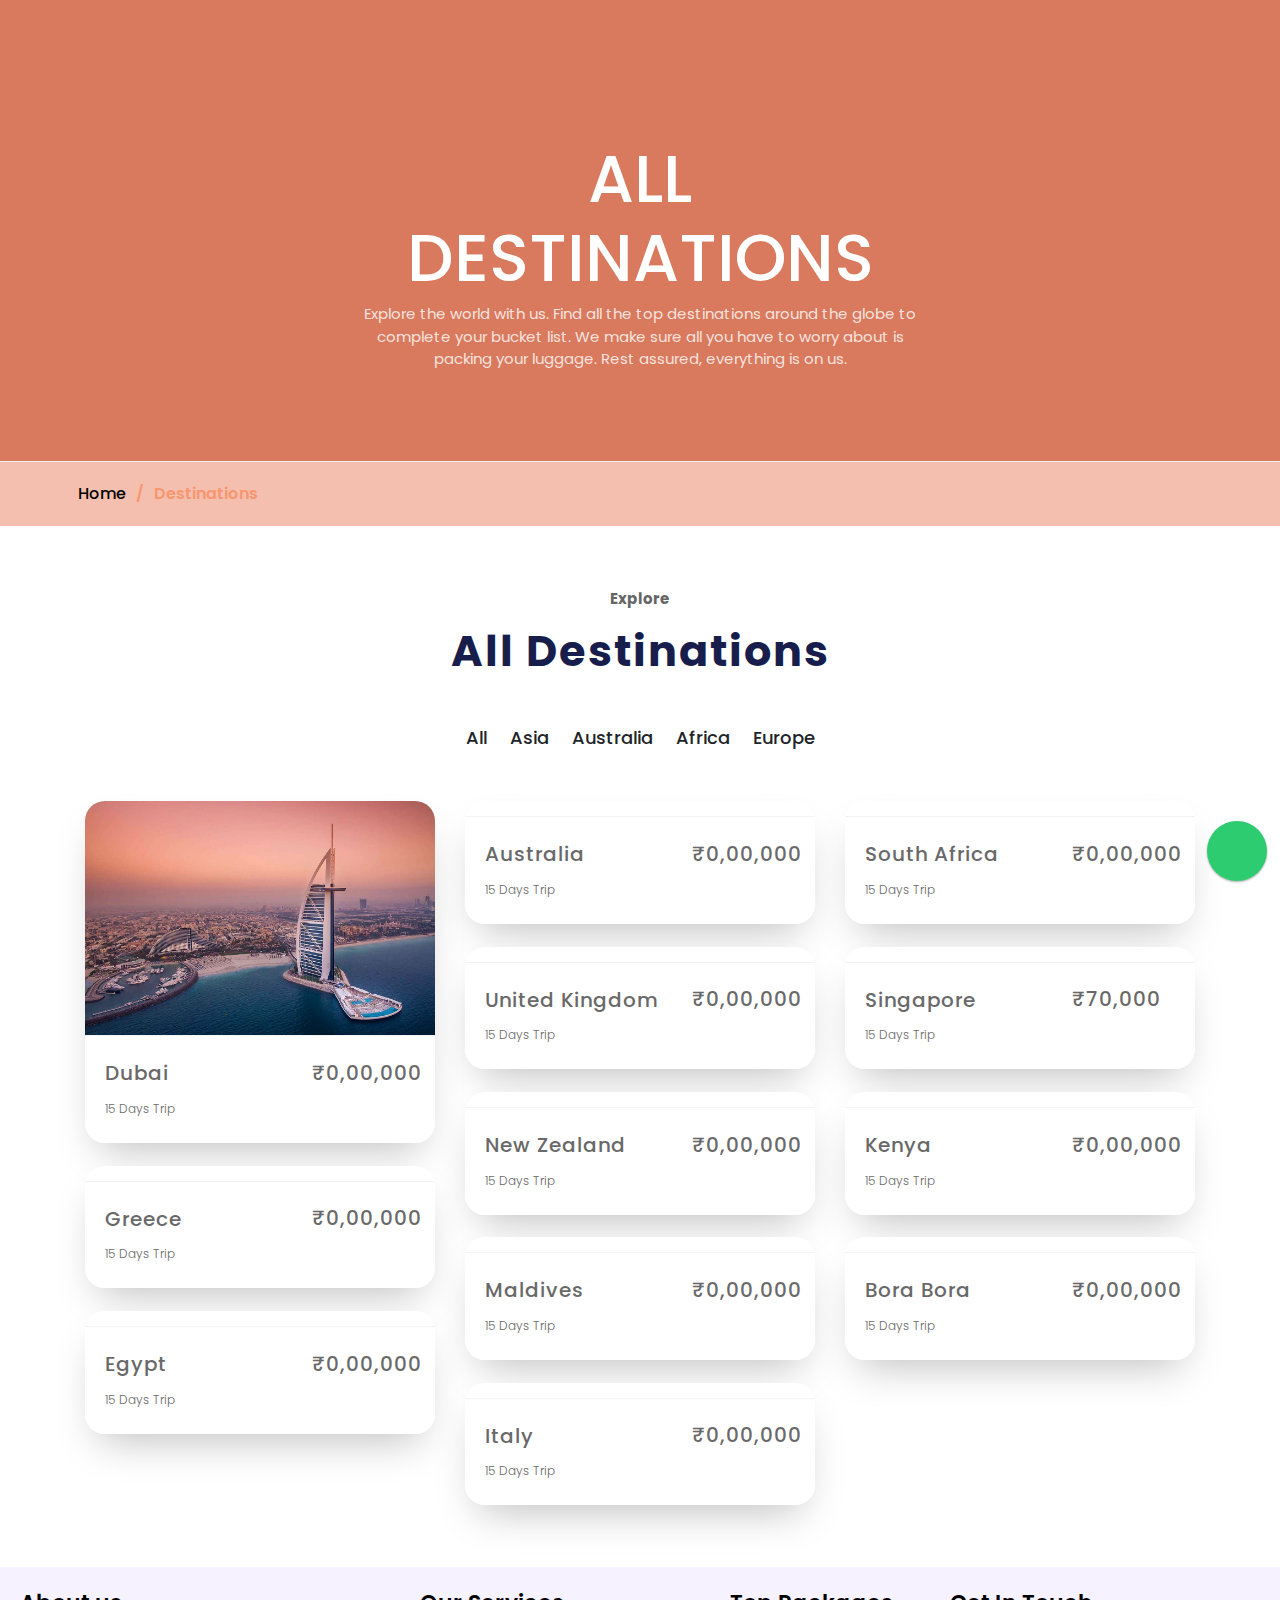
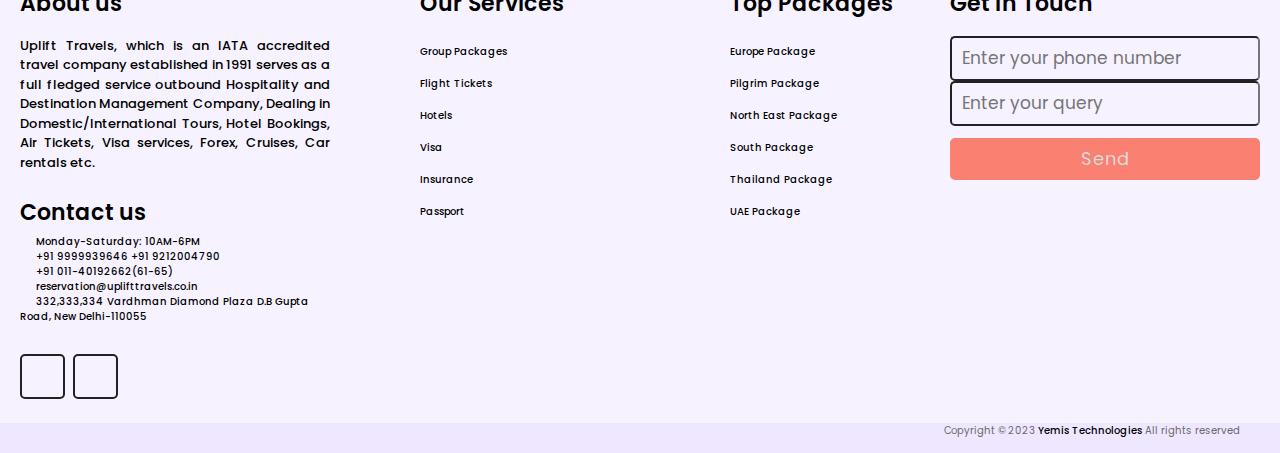
==== commit 0131e92f: "country page" ====
--- a/destinations.html
+++ b/destinations.html
@@ -39,6 +39,13 @@
 </head>
 <body>
 
+  <div class="wh-api">
+    <div class="wh-fixed">
+      <a href="https://api.whatsapp.com/send?phone=919999939646&text=Hi, I have a travel related query." target="_blank">
+        <button class="wh-ap-btn"></button>
+      </a>
+    </div>
+  </div>
 
     <!-- ======= Breadcrumbs ======= -->
     <div class="breadcrumbs">
@@ -65,7 +72,7 @@
 
 
       <section id="portfolio" class="portfolio sections-bg">
-      <div class="container" data-aos="fade-up">
+      <div class="container">
 
 <div class="row">
     <div class="col-12">
@@ -90,137 +97,149 @@
 
           <div class="row gy-4 portfolio-container" style="margin-top: 3%;">
 
+            <a href="Singapore.html" target="_blank">
             <div class="col-xl-4 col-md-6 portfolio-item filter-asia">
               <div class="portfolio-wrap">
                 <img src="img/Dubai.jpg" class="img-fluid" alt="">
                 <div class="portfolio-info">
                   <h4>Dubai</h4>
-                  <h2 class="card1_title mob_card offset-lg-10 aln">$2k</h2>
-                  <br><p><i class="fa-solid fa-location-arrow"></i> 15 Days Trip</p>
-                </div>
-              </div>
-            </div><!-- End Portfolio Item -->
-
+                  <h2 class="card1_title mob_card offset-lg-8 aln">₹0,00,000</h2>
+                  <br><p><i class="fa-solid fa-location-arrow"></i> 15 Days Trip</p>
+                </div>
+              </div>
+            </div></a><!-- End Portfolio Item -->
+
+            <a href="Singapore.html" target="_blank">
             <div class="col-xl-4 col-md-6 portfolio-item filter-australia">
               <div class="portfolio-wrap">
                 <img src="https://images.pexels.com/photos/2845013/pexels-photo-2845013.jpeg?auto=compress&cs=tinysrgb&w=1260&h=750&dpr=2" class="img-fluid" alt="">
                 <div class="portfolio-info">
                   <h4>Australia </h4>
-                  <h2 class="card1_title mob_card offset-lg-10 aln">$2k</h2>
-                  <br><p><i class="fa-solid fa-location-arrow"></i> 15 Days Trip</p>
-                </div>
-              </div>
-            </div><!-- End Portfolio Item -->
-
+                  <h2 class="card1_title mob_card offset-lg-8 aln">₹0,00,000</h2>
+                  <br><p><i class="fa-solid fa-location-arrow"></i> 15 Days Trip</p>
+                </div>
+              </div>
+            </div></a><!-- End Portfolio Item -->
+
+            <a href="Singapore.html" target="_blank">
             <div class="col-xl-4 col-md-6 portfolio-item filter-africa">
               <div class="portfolio-wrap">
                 <img src="https://images.pexels.com/photos/29049/pexels-photo.jpg?auto=compress&cs=tinysrgb&w=1260&h=750&dpr=2" class="img-fluid" alt="">
                 <div class="portfolio-info">
                   <h4>South Africa</h4>
-                  <h2 class="card1_title mob_card offset-lg-10 aln">$2k</h2>
-                  <br><p><i class="fa-solid fa-location-arrow"></i> 15 Days Trip</p>
-                </div>
-              </div>
-            </div><!-- End Portfolio Item -->
-
+                  <h2 class="card1_title mob_card offset-lg-8 aln">₹0,00,000</h2>
+                  <br><p><i class="fa-solid fa-location-arrow"></i> 15 Days Trip</p>
+                </div>
+              </div>
+            </div></a><!-- End Portfolio Item -->
+
+            <a href="Singapore.html" target="_blank">
             <div class="col-xl-4 col-md-6 portfolio-item filter-europe">
               <div class="portfolio-wrap">
                 <img src="https://images.pexels.com/photos/672532/pexels-photo-672532.jpeg?auto=compress&cs=tinysrgb&w=1260&h=750&dpr=2" class="img-fluid" alt="">
                 <div class="portfolio-info">
                   <h4>United Kingdom</h4>
-                  <h2 class="card1_title mob_card offset-lg-10 aln">$2k</h2>
-                  <br><p><i class="fa-solid fa-location-arrow"></i> 15 Days Trip</p>
-                </div>
-              </div>
-            </div><!-- End Portfolio Item -->
-
+                  <h2 class="card1_title mob_card offset-lg-8 aln">₹0,00,000</h2>
+                  <br><p><i class="fa-solid fa-location-arrow"></i> 15 Days Trip</p>
+                </div>
+              </div>
+            </div></a><!-- End Portfolio Item -->
+
+            <a href="Singapore.html" target="_blank">
             <div class="col-xl-4 col-md-6 portfolio-item filter-asia">
               <div class="portfolio-wrap">
                 <img src="https://images.pexels.com/photos/290597/pexels-photo-290597.jpeg?auto=compress&cs=tinysrgb&w=1260&h=750&dpr=2" class="img-fluid" alt="">
                 <div class="portfolio-info">
                   <h4>Singapore</h4>
-                  <h2 class="card1_title mob_card offset-lg-10 aln">$2k</h2>
-                  <br><p><i class="fa-solid fa-location-arrow"></i> 15 Days Trip</p>
-                </div>
-              </div>
-            </div><!-- End Portfolio Item -->
-
+                  <h2 class="card1_title mob_card offset-lg-8 aln">₹70,000</h2>
+                  <br><p><i class="fa-solid fa-location-arrow"></i> 15 Days Trip</p>
+                </div>
+              </div>
+            </div></a><!-- End Portfolio Item -->
+
+            <a href="Singapore.html" target="_blank">
             <div class="col-xl-4 col-md-6 portfolio-item filter-australia">
               <div class="portfolio-wrap">
                 <img src="https://images.pexels.com/photos/710263/pexels-photo-710263.jpeg?auto=compress&cs=tinysrgb&w=1260&h=750&dpr=2" class="img-fluid" alt="">
                 <div class="portfolio-info">
                   <h4>New Zealand</h4>
-                  <h2 class="card1_title mob_card offset-lg-10 aln">$2k</h2>
-                  <br><p><i class="fa-solid fa-location-arrow"></i> 15 Days Trip</p>
-                </div>
-              </div>
-            </div><!-- End Portfolio Item -->
-
+                  <h2 class="card1_title mob_card offset-lg-8 aln">₹0,00,000</h2>
+                  <br><p><i class="fa-solid fa-location-arrow"></i> 15 Days Trip</p>
+                </div>
+              </div>
+            </div></a><!-- End Portfolio Item -->
+
+            <a href="Singapore.html" target="_blank">
             <div class="col-xl-4 col-md-6 portfolio-item filter-africa">
               <div class="portfolio-wrap">
                <img src="https://images.pexels.com/photos/3529692/pexels-photo-3529692.jpeg?auto=compress&cs=tinysrgb&w=1260&h=750&dpr=2" class="img-fluid" alt="">
                 <div class="portfolio-info">
                   <h4>Kenya</h4>
-                  <h2 class="card1_title mob_card offset-lg-10 aln">$2k</h2>
-                  <br><p><i class="fa-solid fa-location-arrow"></i> 15 Days Trip</p>
-                </div>
-              </div>
-            </div><!-- End Portfolio Item -->
-
+                  <h2 class="card1_title mob_card offset-lg-8 aln">₹0,00,000</h2>
+                  <br><p><i class="fa-solid fa-location-arrow"></i> 15 Days Trip</p>
+                </div>
+              </div>
+            </div></a><!-- End Portfolio Item -->
+
+            <a href="Singapore.html" target="_blank">
             <div class="col-xl-4 col-md-6 portfolio-item filter-europe">
               <div class="portfolio-wrap">
                <img src="https://images.pexels.com/photos/1285625/pexels-photo-1285625.jpeg?auto=compress&cs=tinysrgb&w=1260&h=750&dpr=2" class="img-fluid" alt="">
                 <div class="portfolio-info">
                   <h4>Greece</h4>
-                  <h2 class="card1_title mob_card offset-lg-10 aln">$2k</h2>
-                  <br><p><i class="fa-solid fa-location-arrow"></i> 15 Days Trip</p>
-                </div>
-              </div>
-            </div><!-- End Portfolio Item -->
-
+                  <h2 class="card1_title mob_card offset-lg-8 aln">₹0,00,000</h2>
+                  <br><p><i class="fa-solid fa-location-arrow"></i> 15 Days Trip</p>
+                </div>
+              </div>
+            </div></a><!-- End Portfolio Item -->
+
+            <a href="Singapore.html" target="_blank">
             <div class="col-xl-4 col-md-6 portfolio-item filter-asia">
               <div class="portfolio-wrap">
               <img src="https://images.pexels.com/photos/1320686/pexels-photo-1320686.jpeg?auto=compress&cs=tinysrgb&w=1260&h=750&dpr=2" class="img-fluid" alt="">
                 <div class="portfolio-info">
                   <h4>Maldives</h4>
-                  <h2 class="card1_title mob_card offset-lg-10 aln">$2k</h2>
-                  <br><p><i class="fa-solid fa-location-arrow"></i> 15 Days Trip</p>
-                </div>
-              </div>
-            </div><!-- End Portfolio Item -->
-
+                  <h2 class="card1_title mob_card offset-lg-8 aln">₹0,00,000</h2>
+                  <br><p><i class="fa-solid fa-location-arrow"></i> 15 Days Trip</p>
+                </div>
+              </div>
+            </div></a><!-- End Portfolio Item -->
+
+            <a href="Singapore.html" target="_blank">
             <div class="col-xl-4 col-md-6 portfolio-item filter-australia">
               <div class="portfolio-wrap">
             <img src="https://images.pexels.com/photos/9482125/pexels-photo-9482125.jpeg?auto=compress&cs=tinysrgb&w=1260&h=750&dpr=2" class="img-fluid" alt="">
                 <div class="portfolio-info">
                   <h4>Bora Bora</h4>
-                  <h2 class="card1_title mob_card offset-lg-10 aln">$2k</h2>
-                  <br><p><i class="fa-solid fa-location-arrow"></i> 15 Days Trip</p>
-                </div>
-              </div>
-            </div><!-- End Portfolio Item -->
-
+                  <h2 class="card1_title mob_card offset-lg-8 aln">₹0,00,000</h2>
+                  <br><p><i class="fa-solid fa-location-arrow"></i> 15 Days Trip</p>
+                </div>
+              </div>
+            </div></a><!-- End Portfolio Item -->
+
+            <a href="Singapore.html" target="_blank">
             <div class="col-xl-4 col-md-6 portfolio-item filter-africa">
               <div class="portfolio-wrap">
                 <img src="https://images.pexels.com/photos/1851481/pexels-photo-1851481.jpeg?auto=compress&cs=tinysrgb&w=1260&h=750&dpr=2" class="img-fluid" alt="">
                 <div class="portfolio-info">
                   <h4>Egypt</h4>
-                  <h2 class="card1_title mob_card offset-lg-10 aln">$2k</h2>
-                  <br><p><i class="fa-solid fa-location-arrow"></i> 15 Days Trip</p>
-                </div>
-              </div>
-            </div><!-- End Portfolio Item -->
-
+                  <h2 class="card1_title mob_card offset-lg-8 aln">₹0,00,000</h2>
+                  <br><p><i class="fa-solid fa-location-arrow"></i> 15 Days Trip</p>
+                </div>
+              </div>
+            </div></a><!-- End Portfolio Item -->
+
+            <a href="Singapore.html" target="_blank">
             <div class="col-xl-4 col-md-6 portfolio-item filter-europe">
               <div class="portfolio-wrap">
                <img src="https://images.pexels.com/photos/2064827/pexels-photo-2064827.jpeg?auto=compress&cs=tinysrgb&w=1260&h=750&dpr=2" class="img-fluid" alt="">
                 <div class="portfolio-info">
                   <h4>Italy</h4>
-                  <h2 class="card1_title mob_card offset-lg-10 aln">$2k</h2>
-                  <br><p><i class="fa-solid fa-location-arrow"></i> 15 Days Trip</p>
-                </div>
-              </div>
-            </div><!-- End Portfolio Item -->
+                  <h2 class="card1_title mob_card offset-lg-8 aln">₹0,00,000</h2>
+                  <br><p><i class="fa-solid fa-location-arrow"></i> 15 Days Trip</p>
+                </div>
+              </div>
+            </div></a><!-- End Portfolio Item -->
 
             
 
@@ -244,13 +263,16 @@
        </div>
        <div class="lower">
          <div class="topic">Contact us</div>
+         <div class="timings">
+          <i class="fas fa-clock lower_icon"></i><a>Monday-Saturday: 10AM-6PM</a>
+        </div>
          <div class="phone">
            <a href="tel:+91 9999939646"><i class="fa fa-phone lower_icon"></i>+91 9999939646</a>
-           <a href="tel:+91 9212004790"></i>+91 9212004790</a>
+           <a href="tel:+91 9212004790">+91 9212004790</a>
          </div>
          <div class="phone">
-           <a href="tel:011-40192662"><i class="fa-solid fa-phone-volume lower_icon"></i>+91 011-40192662(61-65)
-    </a>
+           <a href="tel:011-40192662"><i class="fa-solid fa-tty lower_icon"></i>+91 011-40192662(61-65)
+		       </a>
          </div>
          <div class="email">
            <a href="mailto:reservation@uplifttravels.co.in"><i class="fas fa-envelope lower_icon"></i>reservation@uplifttravels.co.in</a>
@@ -277,6 +299,15 @@
        <div class="footer_links"><a href="#">Insurance</a></div>
        <div class="footer_links"><a href="#">Passport</a></div>
      </div>
+     <div class="middle box">
+      <div class="topic">Top Packages</div>
+      <div class="footer_links"><a href="#">Europe Package</a></div>
+      <div class="footer_links"><a href="#">Pilgrim Package</a></div>
+      <div class="footer_links"><a href="#">North East Package</a></div>
+      <div class="footer_links"><a href="#">South Package</a></div>
+      <div class="footer_links"><a href="#">Thailand Package</a></div>
+      <div class="footer_links"><a href="#">UAE Package</a></div>
+    </div>
      <div class="right box">
        <div class="topic">Get In Touch</div>
        <form action="https://docs.google.com/forms/u/4/d/e/1FAIpQLSchURlC-M6X-fi0Vx-wAU9lur0IXbucLRIn5qQvb6oiCYXCeA/formResponse" method="post" onsubmit="submitted=true">
--- a/destinations.css
+++ b/destinations.css
@@ -42,6 +42,7 @@
 
 .breadcrumbs .page-header h2 {
   font-size: 66px;
+  text-transform: uppercase;
   font-weight: 500;
   color: #fff;
   font-family: var(--font-secondary);
--- a/style.css
+++ b/style.css
@@ -27,6 +27,82 @@
 ::-webkit-scrollbar-thumb {
     background-color: #FA8072;
 }
+
+  /* /////////////////Whatsapp/////////////// */
+
+  button.wh-ap-btn {
+    outline: none;
+    width: 60px;
+    height: 60px;
+    border: 0;
+    background-color: #2ecc71;
+    padding: 0;
+    border-radius: 100%;
+    box-shadow: 0 1px 3px rgba(0, 0, 0, 0.12), 0 1px 2px rgba(0, 0, 0, 0.24);
+    cursor: pointer;
+    transition: opacity 0.3s, background 0.3s, box-shadow 0.3s;
+  }
+  
+  button.wh-ap-btn::after {
+    content: "";
+    background-image: url("https://i.imgur.com/cAS6qqn.png");
+    background-position: center center;
+    background-repeat: no-repeat;
+    background-size: 48%;
+    width: 100%;
+    height: 100%;
+    display: block;
+    opacity: 1;
+  }
+  
+  button.wh-ap-btn:hover {
+    opacity: 1;
+    background-color: #20bf6b;
+    box-shadow: 0 3px 6px rgba(0, 0, 0, 0.16), 0 3px 6px rgba(0, 0, 0, 0.23);
+  }
+  
+  .wh-api {
+    position: fixed;
+    bottom: 0;
+    right: 1%;
+    z-index: 100;
+  }
+  
+  .wh-fixed {
+    margin-left: 15px;
+    margin-bottom: 15px;
+  }
+  
+  .wh-fixed > a {
+    display: block;
+    text-decoration: none;
+  }
+  button.wh-ap-btn::before {
+    content: "Whatsapp";
+    display: block;
+    position: absolute;
+    margin-left: 70px;
+    margin-top: 16px;
+    height: 25px;
+    background-color: #333;
+    color: #fff;
+    border-radius: 3px;
+    width: 0;
+    opacity: 0;
+    padding: 0;
+    transition: opacity 0.4s, width 0.4s, padding 0.5s;
+    padding-top: 7px;
+  }
+  
+  .wh-fixed > a:hover button.wh-ap-btn::before {
+    opacity: 1;
+    width: auto;
+    padding-top: 7px;
+    padding-left: 10px;
+    padding-right: 10px;
+    width: 80px;
+  }
+  
 
    /*navbar*/
 
@@ -558,6 +634,349 @@
 display: flex;
 justify-content: center;
 margin-top: 4rem;
+}
+
+/* Typography =======================*/
+
+/* Headings */
+
+/* Main heading for card's front cover */
+.card-front__heading {
+  font-size: 1.5rem;
+  margin-top: .25rem;
+}
+
+/* Main heading for inside page */
+.inside-page__heading { 
+  padding-bottom: 1rem; 
+  width: 100%;
+}
+
+/* Mixed */
+
+/* For both inside page's main heading and 'view me' text on card front cover */
+.inside-page__heading,
+.card-front__text-view {
+  font-size: 1.3rem;
+  font-weight: 800;
+  margin-top: .2rem;
+}
+
+.inside-page__heading--city,
+.card-front__text-view--city { color: #13689f; }
+
+.inside-page__heading--ski,
+.card-front__text-view--ski { color: #65c192; }
+
+.inside-page__heading--beach,
+.card-front__text-view--beach { color: #e93783; }
+
+.inside-page__heading--camping,
+.card-front__text-view--camping { color: #a16ac4; }
+
+/* Front cover */
+
+.card-front__tp { color: #fafbfa; }
+
+/* For pricing text on card front cover */
+.card-front__text-price {
+  font-size: 1.2rem;
+  margin-top: -.2rem;
+}
+
+/* Back cover */
+
+/* For inside page's body text */
+.inside-page__text {
+  color: #333;
+}
+
+/* Icons ===========================================*/
+
+.card-front__icon {
+  fill: #fafbfa;
+  font-size: 3vw;
+  height: 3.25rem;
+  margin-top: -.5rem;
+  width: 3.25rem;
+}
+
+/* Buttons =================================================*/
+
+.inside-page__btn {
+  background-color: transparent;
+  border: 3px solid;
+  border-radius: .5rem;
+  font-size: 1.2rem;
+  font-weight: 600;
+  /* margin-top: 2rem; */
+  overflow: hidden;
+  padding: .7rem .75rem;
+  position: relative;
+  text-decoration: none;
+  transition: all .3s ease;
+  width: 90%;
+  z-index: 10;
+}
+
+.inside-page__btn::before { 
+  content: "";
+  height: 100%;
+  left: 0;
+  position: absolute;
+  top: 0;
+  transform: scaleY(0);
+  transition: all .3s ease;
+  width: 100%;
+  z-index: -1;
+}
+
+.inside-page__btn--city { 
+  border-color: #13689f;
+  color: #13689f;
+}
+
+.inside-page__btn--city::before { 
+  background-color: #13689f;
+}
+
+.inside-page__btn--ski { 
+  border-color: #65c192;
+  color: #65c192;
+}
+
+.inside-page__btn--ski::before { 
+  background-color: #65c192;
+}
+
+.inside-page__btn--beach { 
+  border-color: #e93783;
+  color: #e93783;
+}
+
+.inside-page__btn--beach::before { 
+  background-color: #e93783;
+}
+
+.inside-page__btn--camping { 
+  border-color: #a16ac4;
+  color: #a16ac4;
+}
+
+.inside-page__btn--camping::before { 
+  background-color: #a16ac4;
+}
+
+.inside-page__btn:hover { 
+  color: #fafbfa;
+}
+
+.inside-page__btn:hover::before { 
+  transform: scaleY(1);
+}
+
+/* Layout Structure=========================================*/
+
+.main {
+  background: linear-gradient(
+    to bottom right,
+    #eee8dd,
+    #e3d9c6
+  );
+  display: flex;
+  flex-direction: column;
+  justify-content: center;
+  height: 100vh;
+  width: 100%;
+}
+
+/* Container to hold all cards in one place */
+.card-area {
+  align-items: center;
+  display: flex;
+  flex-wrap: nowrap;
+  height: 100%;
+  justify-content: space-evenly;
+  padding: 1rem;
+}
+
+/* Card ============================================*/
+
+/* Area to hold an individual card */
+.card-section {
+  align-items: center;
+  display: flex;
+  height: 100%;
+  justify-content: center;
+  width: 100%;
+}
+
+/* A container to hold the flip card and the inside page */
+.card_f {
+  background-color: rgba(0,0,0, .05);
+  box-shadow: -.1rem 1.7rem 6.6rem -3.2rem rgba(0,0,0,0.5);
+  height: 15rem;
+  position: relative;
+  transition: all 1s ease;
+  width: 15rem;
+}
+
+/* Flip card - covering both the front and inside front page */
+
+/* An outer container to hold the flip card. This excludes the inside page */
+.flip-card {
+  height: 15rem;
+  perspective: 100rem;
+  position: absolute;
+  right: 0;
+  transition: all 1s ease;
+  visibility: hidden;
+  width: 15rem;
+  z-index: 100;
+}
+
+/* The outer container's visibility is set to hidden. This is to make everything within the container NOT set to hidden  */
+/* This is done so content in the inside page can be selected */
+.flip-card > * {
+  visibility: visible;
+}
+
+/* An inner container to hold the flip card. This excludes the inside page */
+.flip-card__container {
+  height: 100%;
+  position: absolute;
+  right: 0;
+  transform-origin: left;
+  transform-style: preserve-3d;
+  transition: all 1s ease;
+  width: 100%;
+}
+
+.card-front,
+.card-back {
+  backface-visibility: hidden;
+  height: 100%;
+  left: 0;
+  position: absolute;
+  top: 0;
+  width: 100%;
+}
+
+/* Styling for the front side of the flip card */
+
+/* container for the front side */
+.card-front {
+  background-color: #fafbfa;
+  height: 15rem;
+  width: 15rem;
+}
+
+/* Front side's top section */
+.card-front__tp {
+  align-items: center;
+  clip-path: polygon(0 0, 100% 0, 100% 90%, 57% 90%, 50% 100%, 43% 90%, 0 90%);
+  display: flex;
+  flex-direction: column;
+  height: 12rem;
+  justify-content: center;
+  padding: .75rem;
+}
+
+.card-front__tp--city {
+  background: linear-gradient(
+    to bottom,
+    #3b8ec5,
+    #13689f
+  );
+}
+
+.card-front__tp--ski {
+  background: linear-gradient(
+    to bottom,
+    #75b594,
+    #65c192
+  );
+}
+
+.card-front__tp--beach {
+  background: linear-gradient(
+    to bottom,
+    #e45995,
+    #e93783
+  );
+}
+
+.card-front__tp--camping {
+  background: linear-gradient(
+    to bottom,
+    #bb8ad9,
+    #a16ac4
+  );
+}
+
+/* Front card's bottom section */
+.card-front__bt {
+  align-items: center;
+  display: flex;
+  justify-content: center;
+}
+
+/* Styling for the back side of the flip card */
+
+.card-back {
+  background-color: #fafbfa;
+  transform: rotateY(180deg);
+}
+
+/* Specifically targeting the <video> element */
+.video__container {
+  clip-path: polygon(0% 0%, 100% 0%, 90% 50%, 100% 100%, 0% 100%);
+  height: auto;
+  min-height: 100%;
+  object-fit: cover;
+  width: 100%;
+}
+
+/* Inside page */
+
+.inside-page {
+  background-color: #fafbfa;
+  box-shadow: inset 20rem 0px 5rem -2.5rem rgba(0,0,0,0.25);
+  height: 100%;
+  padding: 1rem;
+  position: absolute;
+  right: 0;
+  transition: all 1s ease;
+  width: 15rem;
+  z-index: 1;
+}
+
+.inside-page__container {
+  align-items: center;
+  display: flex;
+  flex-direction: column;
+  height: 100%;
+  text-align: center; 
+  width: 100%;
+}
+
+/* Functionality ====================================*/
+
+/* This is to keep the card centered (within its container) when opened */
+.card_f:hover {
+  box-shadow:
+  -.1rem 1.7rem 6.6rem -3.2rem rgba(0,0,0,0.75);
+  width: 30rem;
+}
+
+/* When the card is hovered, the flip card container will rotate */
+.card_f:hover .flip-card__container {
+  transform: rotateY(-180deg);
+}
+
+/* When the card is hovered, the shadow on the inside page will shrink to the left */
+.card_f:hover .inside-page {
+  box-shadow: inset 1rem 0px 5rem -2.5rem rgba(0,0,0,0.1);
 }
 
 
@@ -645,314 +1064,314 @@
       }    
 }
 
-    /*section 4*/
-
-    .title-left{
-      font-size: 4.3em;
-      margin-top: 1%;
-      margin-bottom: 4%;
-      font-family: poppins, sans-serif;
-      font-weight: bold;
-      color: #181e4b;
-
-    }
-
-      .card-title1-left{
-      color: #666666;
-      font-weight: bold;
-      letter-spacing: 1px;
-    }
+  /*section 4*/
+
+  .title-left{
+    font-size: 4.3em;
+    margin-top: 1%;
+    margin-bottom: 4%;
+    font-family: poppins, sans-serif;
+    font-weight: bold;
+    color: #181e4b;
+
+  }
+
+    .card-title1-left{
+    color: #666666;
+    font-weight: bold;
+    letter-spacing: 1px;
+  }
 
 
 
 .title {
-  position: relative;
-  margin-top: 30px;
-  width: 100%;
-  text-align: center;
+position: relative;
+margin-top: 30px;
+width: 100%;
+text-align: center;
 }
 
 .timeline {
-  position: relative;
-  width: 100%;
-  padding: 30px 0;
+position: relative;
+width: 100%;
+padding: 30px 0;
 }
 
 .timeline .timeline-container {
-  position: relative;
-  width: 100%;
-  margin-left: -45%;
+position: relative;
+width: 100%;
+margin-left: -45%;
 }
 
 .timeline .timeline-end,
 .timeline .timeline-start,
 .timeline .timeline-year {
-  position: relative;
-  width: 100%;
-  text-align: center;
-  z-index: 1;
+position: relative;
+width: 100%;
+text-align: center;
+z-index: 1;
 }
 
 .timeline .timeline-end p,
 .timeline .timeline-start p,
 .timeline .timeline-year p {
-  display: inline-block;
-  width: 80px;
-  height: 80px;
-  margin: 0;
-  padding: 20px 0;
-  text-align: center;
-  /*background: linear-gradient(#4F84C4, #00539C);*/
-  background: #f0bb1f;
-  border-radius: 25px;
-  /*box-shadow: 0 0 5px rgba(0, 0, 0, .4);*/
-  color: #ffffff;
-  font-size: 14px;
-  text-transform: uppercase;
+display: inline-block;
+width: 80px;
+height: 80px;
+margin: 0;
+padding: 20px 0;
+text-align: center;
+/*background: linear-gradient(#4F84C4, #00539C);*/
+background: #f0bb1f;
+border-radius: 25px;
+/*box-shadow: 0 0 5px rgba(0, 0, 0, .4);*/
+color: #ffffff;
+font-size: 14px;
+text-transform: uppercase;
 }
 
 .b2{
-  background: #f15a2b !important;
+background: #f15a2b !important;
 }
 
 .b3{
-  background: #006380 !important;
+background: #006380 !important;
 }
 
 .timeline .timeline-year {
-  margin: 60px 0;
+margin: 60px 0;
 }
 
 .timeline .timeline-continue {
-  position: relative;
-  width: 100%;
-  padding: 60px 0;
+position: relative;
+width: 100%;
+padding: 60px 0;
 }
 
 .timeline .timeline-continue::after {
-  position: absolute;
-  content: "";
-  width: 1px;
-  height: 100%;
-  top: 0;
-  left: 50%;
-  margin-left: -1px;
-  background: #4F84C4;
+position: absolute;
+content: "";
+width: 1px;
+height: 100%;
+top: 0;
+left: 50%;
+margin-left: -1px;
+background: #4F84C4;
 }
 
 .timeline .row.timeline-left,
 .timeline .row.timeline-right .timeline-date {
-  text-align: right;
+text-align: right;
 }
 
 .timeline .row.timeline-right,
 .timeline .row.timeline-left .timeline-date {
-  text-align: left;
+text-align: left;
 }
 
 .timeline .timeline-date {
-  font-size: 14px;
-  font-weight: 600;
-  margin: 41px 0 0 0;
+font-size: 14px;
+font-weight: 600;
+margin: 41px 0 0 0;
 }
 
 .timeline .timeline-date::after {
-  content: '';
-  display: block;
-  position: absolute;
-  width: 14px;
-  height: 14px;
-  top: 45px;
-  background: linear-gradient(#4F84C4, #00539C);
-  box-shadow: 0 0 5px rgba(0, 0, 0, .4);
-  border-radius: 15px;
-  z-index: 1;
+content: '';
+display: block;
+position: absolute;
+width: 14px;
+height: 14px;
+top: 45px;
+background: linear-gradient(#4F84C4, #00539C);
+box-shadow: 0 0 5px rgba(0, 0, 0, .4);
+border-radius: 15px;
+z-index: 1;
 }
 
 .timeline .row.timeline-left .timeline-date::after {
-  left: -7px;
+left: -7px;
 }
 
 .timeline .row.timeline-right .timeline-date::after {
-  right: -7px;
+right: -7px;
 }
 
 .timeline .timeline-box,
 .timeline .timeline-launch {
-  position: relative;
-  display: inline-block;
-  margin: 15px;
-  padding: 20px;
-  border: 1px solid #dddddd;
-  border-radius: 6px;
-  background: #ffffff;
+position: relative;
+display: inline-block;
+margin: 15px;
+padding: 20px;
+border: 1px solid #dddddd;
+border-radius: 6px;
+background: #ffffff;
 }
 
 .timeline .timeline-launch {
-  width: 100%;
-  margin: 15px 0;
-  padding: 0;
-  border: none;
-  text-align: center;
-  background: transparent;
+width: 100%;
+margin: 15px 0;
+padding: 0;
+border: none;
+text-align: center;
+background: transparent;
 }
 
 .timeline .timeline-box::after,
 .timeline .timeline-box::before {
-  content: '';
-  display: block;
-  position: absolute;
-  width: 0;
-  height: 0;
-  border-style: solid;
+content: '';
+display: block;
+position: absolute;
+width: 0;
+height: 0;
+border-style: solid;
 }
 
 .timeline .row.timeline-left .timeline-box::after,
 .timeline .row.timeline-left .timeline-box::before {
-  left: 100%;
+left: 100%;
 }
 
 .timeline .row.timeline-right .timeline-box::after,
 .timeline .row.timeline-right .timeline-box::before {
-  right: 100%;
+right: 100%;
 }
 
 .timeline .timeline-launch .timeline-box::after,
 .timeline .timeline-launch .timeline-box::before {
-  left: 50%;
-  margin-left: -10px;
+left: 50%;
+margin-left: -10px;
 }
 
 .timeline .timeline-box::after {
-  top: 26px;
-  border-color: transparent transparent transparent #ffffff;
-  border-width: 10px;
+top: 26px;
+border-color: transparent transparent transparent #ffffff;
+border-width: 10px;
 }
 
 .timeline .timeline-box::before {
-  top: 25px;
-  border-color: transparent transparent transparent #dddddd;
-  border-width: 11px;
+top: 25px;
+border-color: transparent transparent transparent #dddddd;
+border-width: 11px;
 }
 
 .timeline .row.timeline-right .timeline-box::after {
+border-color: transparent #ffffff transparent transparent;
+}
+
+.timeline .row.timeline-right .timeline-box::before {
+border-color: transparent #dddddd transparent transparent;
+}
+
+.timeline .timeline-launch .timeline-box::after {
+top: -20px;
+border-color: transparent transparent #dddddd transparent;
+}
+
+.timeline .timeline-launch .timeline-box::before {
+top: -19px;
+border-color: transparent transparent #ffffff transparent;
+border-width: 10px;
+z-index: 1;
+}
+
+.timeline .timeline-box .timeline-icon {
+position: relative;
+width: 40px;
+height: auto;
+float: left;
+}
+
+.timeline .timeline-icon i {
+font-size: 25px;
+color: #4F84C4;
+}
+
+.timeline .timeline-box .timeline-text {
+position: relative;
+width: calc(100% - 40px);
+float: left;
+}
+
+.timeline .timeline-launch .timeline-text {
+width: 100%;
+}
+
+.timeline .timeline-text h3 {
+font-size: 16px;
+font-weight: 600;
+margin-bottom: 3px;
+}
+
+.timeline .timeline-text p {
+font-size: 14px;
+font-weight: 400;
+margin-bottom: 0;
+}
+
+@media (max-width: 768px) {
+.timeline .timeline-continue::after {
+  left: 40px;
+}
+
+.timeline .timeline-end,
+.timeline .timeline-start,
+.timeline .timeline-year,
+.timeline .row.timeline-left,
+.timeline .row.timeline-right .timeline-date,
+.timeline .row.timeline-right,
+.timeline .row.timeline-left .timeline-date,
+.timeline .timeline-launch {
+  text-align: left;
+}
+
+.timeline .row.timeline-left .timeline-date::after,
+.timeline .row.timeline-right .timeline-date::after {
+  left: 47px;
+}
+
+.timeline .timeline-box,
+.timeline .row.timeline-right .timeline-date,
+.timeline .row.timeline-left .timeline-date {
+  margin-left: 55px;
+}
+
+.timeline .timeline-launch .timeline-box {
+  margin-left: 0;
+}
+
+.timeline .row.timeline-left .timeline-box::after {
+  left: -20px;
   border-color: transparent #ffffff transparent transparent;
 }
 
-.timeline .row.timeline-right .timeline-box::before {
+.timeline .row.timeline-left .timeline-box::before {
+  left: -22px;
   border-color: transparent #dddddd transparent transparent;
 }
 
-.timeline .timeline-launch .timeline-box::after {
-  top: -20px;
-  border-color: transparent transparent #dddddd transparent;
-}
-
+.timeline .timeline-launch .timeline-box::after,
 .timeline .timeline-launch .timeline-box::before {
-  top: -19px;
-  border-color: transparent transparent #ffffff transparent;
-  border-width: 10px;
-  z-index: 1;
-}
-
-.timeline .timeline-box .timeline-icon {
-  position: relative;
-  width: 40px;
-  height: auto;
-  float: left;
-}
-
-.timeline .timeline-icon i {
-  font-size: 25px;
-  color: #4F84C4;
-}
-
-.timeline .timeline-box .timeline-text {
-  position: relative;
-  width: calc(100% - 40px);
-  float: left;
-}
-
-.timeline .timeline-launch .timeline-text {
-  width: 100%;
-}
-
-.timeline .timeline-text h3 {
-  font-size: 16px;
-  font-weight: 600;
-  margin-bottom: 3px;
-}
-
-.timeline .timeline-text p {
-  font-size: 14px;
-  font-weight: 400;
-  margin-bottom: 0;
-}
-
-@media (max-width: 768px) {
-  .timeline .timeline-continue::after {
-    left: 40px;
-  }
-
-  .timeline .timeline-end,
-  .timeline .timeline-start,
-  .timeline .timeline-year,
-  .timeline .row.timeline-left,
-  .timeline .row.timeline-right .timeline-date,
-  .timeline .row.timeline-right,
-  .timeline .row.timeline-left .timeline-date,
-  .timeline .timeline-launch {
-    text-align: left;
-  }
-
-  .timeline .row.timeline-left .timeline-date::after,
-  .timeline .row.timeline-right .timeline-date::after {
-    left: 47px;
-  }
-
-  .timeline .timeline-box,
-  .timeline .row.timeline-right .timeline-date,
-  .timeline .row.timeline-left .timeline-date {
-    margin-left: 55px;
-  }
-
-  .timeline .timeline-launch .timeline-box {
-    margin-left: 0;
-  }
-
-  .timeline .row.timeline-left .timeline-box::after {
-    left: -20px;
-    border-color: transparent #ffffff transparent transparent;
-  }
-
-  .timeline .row.timeline-left .timeline-box::before {
-    left: -22px;
-    border-color: transparent #dddddd transparent transparent;
-  }
-
-  .timeline .timeline-launch .timeline-box::after,
-  .timeline .timeline-launch .timeline-box::before {
-    left: 30px;
-    margin-left: 0;
-  }
+  left: 30px;
+  margin-left: 0;
+}
 }
 
 @media only screen and (min-width: 1200px) and (max-width: 1499px) {
-      .aln_book{
-            position: absolute;
-            margin-left: 60%;
-            margin-top: -10%;
-      }    
-
-      .aln_text{
-            position: absolute;
-            margin-left: 60%;
-            margin-top: -6%;
-      }   
-
-      .center{
-        margin-left: 2.5rem;
-      }
+    .aln_book{
+          position: absolute;
+          margin-left: 60%;
+          margin-top: -10%;
+    }    
+
+    .aln_text{
+          position: absolute;
+          margin-left: 60%;
+          margin-top: -6%;
+    }   
+
+    .center{
+      margin-left: 2.5rem;
+    }
 }
 
 
@@ -1082,6 +1501,701 @@
   margin-left: 7%;
 }
 
+.shadow_box{
+  background-color: transparent !important;
+  box-shadow: 0px 00px 0px 0 rgba(0,0,0,0.3) !important;
+}
+
+.shadow_box:hover{
+    box-shadow: 1px 10px 16px 0 rgba(0,0,0,0.3) !important;
+}
+
+
+.map iframe {
+  border: 0;
+  width: 100%;
+  height: 300px;
+}
+
+  /*Countries*/
+
+ /*--------------------------------------------------------------
+# Pricing Section
+--------------------------------------------------------------*/ 
+.pricing {
+  display: flex;
+  justify-content: center;
+  align-items: center;
+  flex-wrap: wrap;
+}
+
+.ml_2{
+  margin-left: 2%;
+}
+
+.card-price,
+.card-days{
+  margin: 0 2rem 1rem 0;
+  padding: 0 0 0.5rem 0;
+  width: 35rem;
+  background: #fff;
+  color: #444;
+  text-align: center;
+  border-radius: 1rem;
+  box-shadow: 0.5rem 0.5rem 1rem rgba(51, 51, 51, 0.2);
+  overflow: hidden;
+  transition: all 0.1ms ease-in-out;
+}
+.card-price:hover,
+.card-days:hover{
+  transform: scale(1.02);
+}
+
+.card-header {
+  height: 5rem;
+  font-weight: 700;
+  font-size: 1rem;
+  padding: 1.2rem 0 !important;
+  color: #fff;
+  clip-path: polygon(0 0, 100% 0%, 100% 85%, 0% 100%);
+}
+
+.btn_price{
+  background: rgb(19,104,159);
+  background: linear-gradient(115deg, rgba(19,104,159,1) 0%, rgba(23,141,217,1) 100%);
+}
+
+.header-price{
+  background: rgb(91,65,107);
+  background: linear-gradient(115deg, rgba(91,65,107,1) 5%, rgba(202,127,250,1) 100%);
+}
+
+.header-days,
+.btn-days {
+  background: linear-gradient(135deg, #e8460b, #ffa07a);
+}
+
+.card-body {
+  padding: 0.5rem 0;
+}
+.card-body h2 {
+  font-size: 2rem;
+  font-weight: 700;
+}
+
+.card-body span {
+  font-size: 2.5rem;
+  font-weight: 700;
+  margin-right: 2%;
+}
+
+.card-element-container {
+  color: #444;
+  list-style: none;
+}
+
+.btn_price {
+  margin: 0.5rem 0;
+  padding: 0.7rem 1rem;
+  outline: none;
+  border-radius: 1rem;
+  font-size: 1.5rem;
+  font-weight: 700;
+  color: #fff;
+  border: none;
+  cursor: pointer;
+  transition: all 0.1ms ease-in-out;
+}
+
+.btn_price:hover {
+  transform: scale(0.95);
+}
+
+.btn_price:active {
+  transform: scale(1);
+}
+
+.card-element-hidden {
+  display: none;
+}
+
+.flex-parent {
+  display: flex;
+  min-height: 0px;
+}
+
+.jc-center {
+  justify-content: center;
+}
+
+
+/*--------------------------------------------------------------
+# Features Section
+--------------------------------------------------------------*/
+#features {
+  padding-bottom: 30px;
+  overflow: hidden;
+}
+
+.features .nav-tabs {
+  border: 0;
+}
+
+.features .nav-link {
+  border: 0;
+  padding: 25px 20px;
+  color: var(--color-secondary);
+  box-shadow: 5px 5px 25px rgba(var(--color-secondary-rgb), 0.15);
+  border-radius: 0;
+  display: flex;
+  align-items: center;
+  justify-content: center;
+  flex-direction: column;
+  transition: 0s;
+  cursor: pointer;
+  height: 100%;
+}
+
+.features .nav-link i {
+  font-size: 32px;
+  line-height: 0;
+  text-align: center !important;
+}
+
+.features .nav-link h4 {
+  font-size: 20px;
+  font-weight: 600;
+  margin: 10px 0 0 0;
+  color: var(--color-secondary);
+}
+
+.features .nav-link:hover {
+  color: var(--color-primary);
+}
+
+.features .nav-link.active {
+  transition: 0.3s;
+  background: rgb(238,120,106);
+  background: linear-gradient(57deg, rgba(238,120,106,1) 34%, rgba(255,170,161,1) 87%);
+}
+
+.features .nav-link.active h4 {
+  color: var(--color-white);
+}
+
+.features .nav-link.active i {
+  color: var(--color-white) !important;
+}
+
+.features .tab-content {
+  margin-top: 5%;
+}
+
+.features .tab-pane.active {
+  animation: fadeIn 0.5s ease-out;
+}
+
+.features .tab-pane h3 {
+  font-weight: 600;
+  font-size: 36px;
+  text-transform: uppercase;
+  color: var(--color-secondary);
+}
+
+.features .tab-pane ul {
+  list-style: none;
+  padding: 0;
+}
+
+.features .tab-pane ul li {
+  padding-bottom: 10px;
+}
+
+.features .tab-pane ul i {
+  font-size: 24px;
+  margin-right: 4px;
+  color: var(--color-primary);
+}
+
+.features .tab-pane p:last-child {
+  margin-bottom: 0;
+}
+
+@keyframes fadeIn {
+  0% {
+    opacity: 0;
+  }
+
+  100% {
+    opacity: 1;
+  }
+}
+
+/*--------------------------------------------------------------
+# TIMELINE ITINERARY
+--------------------------------------------------------------*/
+
+.timeline_itinerary{
+  position:relative;
+  margin:50px auto;
+  padding:40px 0;
+  width:1000px;
+  box-sizing:border-box;
+}
+.timeline_itinerary:before{
+  content:'';
+  position:absolute;
+  left:50%;
+  width:2px;
+  height:100%;
+  background:#c5c5c5;
+}
+.timeline_itinerary ul{
+  padding:0;
+  margin:0;
+}
+.timeline_itinerary ul li{
+  list-style:none;
+  position:relative;
+  width:50%;
+  padding:20px 40px;
+  box-sizing:border-box;
+}
+.timeline_itinerary ul li:nth-child(odd){
+  float:left;
+  text-align:right;
+  clear:both;
+}
+.timeline_itinerary ul li:nth-child(even){
+  float:right;
+  text-align:left;
+  clear:both;
+}
+.content{
+  padding-bottom:20px;
+}
+
+.content p{
+  font-size: 1.3rem;
+}
+
+.timeline_itinerary ul li:nth-child(odd):before
+{
+  content:'';
+  position:absolute;
+  width:10px;
+  height:10px;
+  top:24px;
+  right:-6px;
+  background:#FA8072;
+  border-radius:50%;
+  box-shadow:0 0 0 3px rgba(233,33,99,0.2);
+}
+.timeline_itinerary ul li:nth-child(even):before
+{
+  content:'';
+  position:absolute;
+  width:10px;
+  height:10px;
+  top:24px;
+  left:-4px;
+  background:#FA8072;
+  border-radius:50%;
+  box-shadow:0 0 0 3px rgba(233,33,99,0.2);
+}
+.timeline_itinerary ul li h3{
+  padding:0;
+  margin:0;
+  color:#FA8072;
+  font-weight:600;
+}
+.timeline_itinerary ul li p{
+  margin:10px 0 0;
+  padding:0;
+}
+.timeline_itinerary ul li .time h4{
+  margin:0;
+  padding:0;
+  font-size:14px;
+}
+.timeline_itinerary ul li:nth-child(odd) .time
+{
+  position:absolute;
+  top:12px;
+  right:-100px;
+  margin:0;
+  padding:8px 16px;
+  background:#FA8072;
+  color:#fff;
+  border-radius:18px;
+  box-shadow:0 0 0 3px rgba(233,33,99,0.3);
+}
+.timeline_itinerary ul li:nth-child(even) .time
+{
+  position:absolute;
+  top:12px;
+  left:-100px;
+  margin:0;
+  padding:8px 16px;
+  background:#FA8072;
+  color:#fff;
+  border-radius:18px;
+  box-shadow:0 0 0 3px rgba(233,33,99,0.3);
+}
+@media(max-width:1000px)
+{
+  .timeline_itinerary{
+    width:100%;
+  }
+}
+@media(max-width:767px){
+  .timeline_itinerary{
+    width:100%;
+    padding-bottom:0;
+  }
+  h1{
+    font-size:40px;
+    text-align:center;
+  }
+  .timeline_itinerary:before{
+    left:20px;
+    height:100%;
+  }
+  .timeline_itinerary ul li:nth-child(odd),
+  .timeline_itinerary ul li:nth-child(even)
+  {
+    width:100%;
+    text-align:left;
+    padding-left:50px;
+    padding-bottom:50px;
+  }
+  .timeline_itinerary ul li:nth-child(odd):before,
+  .timeline_itinerary ul li:nth-child(even):before
+  {
+    top:-18px;
+    left:16px;
+  }
+  .timeline_itinerary ul li:nth-child(odd) .time,
+  .timeline_itinerary ul li:nth-child(even) .time{
+    top:-30px;
+    left:50px;
+    right:inherit;
+  }
+}
+
+/*--------------------------------------------------------------
+# PACKAGE SERVICE
+--------------------------------------------------------------*/
+
+.services{
+  padding-bottom: 60px;
+}
+
+.services h2{
+  font-family: 'poppins', sans-serif;
+  position: relative;
+  font-size: 48px;
+  line-height: 1.4;
+  text-align: center;
+  font-weight: 700;
+  color: #343434;
+  margin-bottom: 20px;
+}
+
+.services .text-services{
+  max-width: 800px;
+  width: 100%;
+  text-align: center;
+  font-size: 20px;
+  margin: 0 auto;
+  margin-bottom: 30px;
+}
+.cards_services{
+  display: grid;
+  grid-template-columns: repeat(4, 1fr);
+  grid-gap: 30px;
+  border-radius: 15px;
+  box-shadow: 0 2px 14px 0 rgba(0, 0, 0, 0.2);
+  padding: 30px 0;
+}
+
+.card_services{
+  width: 100%;
+  text-align: center;
+}
+
+/* .card_services::after {
+  content: '';
+  height: 100%;
+  width: 1px;
+  position: absolute;
+  right: 0;
+  top: 0px;
+  opacity: 0.6;
+  background-image: radial-gradient(circle at 50% 0, rgba(255, 255, 255, 0), #838383 50%, rgba(255, 255, 255, 0) 100%);
+} */
+
+.card_services i{
+  font-size: 50px;
+  margin-bottom: 10px;
+  display: block;
+}
+
+.card_services h3{
+  font-size: 15px;
+  line-height: 1.4;
+  font-weight: 500;
+  color: #343434;
+  text-transform: capitalize;
+  margin-top: 5%;
+}
+
+
+@media screen and (max-width: 768px) {
+  .cards_services{
+      grid-template-columns: repeat(2,1fr);
+  }
+}
+@media screen and (max-width: 576px) {
+  .services h2{
+      font-size: 34px;
+      margin-bottom: 5px;
+  }
+
+  .services .text-services{
+      font-size: 14px;
+      line-height: 1.7;
+  }
+  .cards_services{
+      grid-template-columns: 1fr;
+      grid-gap: 60px;
+  }
+}
+
+/*--------------------------------------------------------------
+# CONTACT FORM
+--------------------------------------------------------------*/
+
+.form-popup-bg {
+  position:absolute;
+  top: 0;
+  left: 0;
+  right: 0;
+  bottom: 0;
+  display: flex;
+  flex-direction: column;
+  align-content: center;
+  justify-content: center;
+}
+.form-popup-bg {
+  position: fixed;
+  left: 0;
+  top: 0;
+  height: 100%;
+  width: 100%;
+  background-color: rgba(94, 110, 141, 0.9);
+  opacity: 0;
+  visibility: hidden;
+  -webkit-transition: opacity 0.3s 0s, visibility 0s 0.3s;
+  -moz-transition: opacity 0.3s 0s, visibility 0s 0.3s;
+  transition: opacity 0.3s 0s, visibility 0s 0.3s;
+  overflow-y: auto;
+  z-index: 10000;
+}
+.form-popup-bg.is-visible {
+  opacity: 1;
+  visibility: visible;
+  -webkit-transition: opacity 0.3s 0s, visibility 0s 0s;
+  -moz-transition: opacity 0.3s 0s, visibility 0s 0s;
+  transition: opacity 0.3s 0s, visibility 0s 0s;
+}
+.form-container {
+    background-color: #2d3638;
+    border-radius: 10px;
+    box-shadow: 0 10px 20px rgba(0, 0, 0, 0.19), 0 6px 6px rgba(0, 0, 0, 0.23);
+    display: flex;
+    flex-direction: column;
+    width: 100%;
+    max-width: 700px;
+    margin-top: 25%;
+    margin-left: auto;
+    margin-right: auto;
+    position:relative;
+    padding: 40px;
+}
+
+@media (max-width:600px) {
+  .form-container {
+    width: 85%;
+}
+
+  .close-button{
+    top: 40px !important;
+}
+
+}
+
+.form-container h1{
+  font-size: 3rem;
+  color: #fff;
+}
+
+.form-container p{
+  font-size: 1.2rem;
+  color: #fff;
+}
+
+.close-button {
+  background:none;
+  color: #fff;
+  width: 40px;
+  height: 40px;
+  position: absolute;
+  top: 0;
+  right: 0;
+  border: solid 1px #fff;
+}
+
+.form-popup-bg:before{
+  content:'';
+  background-color: #fff;
+  opacity: .25;
+  position:absolute;
+  top: 0;
+  left: 0;
+  right: 0;
+  bottom: 0;
+}
+
+.form-group{
+  display: flex;
+  flex-direction: column;
+  color: #000;
+}
+
+.form-group label{
+  color: #fff !important;
+  font-size: 1.2rem;
+}
+
+.options{
+  display: flex;
+  flex-direction: row !important;
+  width: 90%;
+}
+
+.ml_10{
+  margin-left: 10%;
+}
+
+/*--------------------------------------------------------------
+# HOTEL CARDS
+--------------------------------------------------------------*/
+
+.card_hotel {
+  border: none;
+  margin-top: 3%;
+}
+
+.card_hotel-img {
+  border-radius: 0;
+}
+
+.card_hotel-title{
+  font-size: 3rem;
+  font-weight: 700;
+  text-transform: capitalize;
+}
+
+.card_hotel-text{
+  font-size: 1.2rem;
+}
+
+.card_hotel-body i{
+  font-size: 1.3rem;
+  color: #FDCC0D;
+}
+
+.card_hotel-body span{
+  margin-left: 1%;
+  font-size: 1.3rem;
+}
+
+.panel_font{
+  font-size: 1.3rem;
+}
+
+.ml_05{
+  margin-left: 0.5%;
+}
+
+.vgr-card_hotel .card_hotel {
+  display: flex;
+  flex-flow: wrap;
+  flex: 100%;
+  margin-bottom: 40px;
+}
+.vgr-card_hotel .card_hotel:nth-child(even) .card_hotel-img-body {
+  order: 2;
+}
+.vgr-card_hotel .card_hotel:nth-child(even) .card_hotel-body {
+  padding-left: 0;
+  padding-right: 1.25rem;
+}
+@media (max-width: 576px) {
+  .vgr-card_hotel .card_hotel {
+    display: block;
+  }
+}
+.vgr-card_hotel .card_hotel-img-body {
+  flex: 1;
+  overflow: hidden;
+  position: relative;
+}
+@media (max-width: 576px) {
+  .vgr-card_hotel .card_hotel-img-body {
+    width: 100%;
+    height: 200px;
+    margin-bottom: 20px;
+  }
+}
+.vgr-card_hotel .card_hotel-img {
+  width: 100%;
+  height: 90%;
+  /* position: absolute; */
+  margin-left: 50%;
+  transform: translateX(-50%);
+  border-radius: 20px;
+}
+@media (max-width: 1140px) {
+  .vgr-card_hotel .card_hotel-img {
+    margin: 0;
+    transform: none;
+    width: 100%;
+    height: auto;
+  }
+}
+.vgr-card_hotel .card_hotel-body {
+  flex: 2;
+  padding: 0 0 0 1.25rem;
+}
+@media (max-width: 576px) {
+  .vgr-card_hotel .card_hotel-body {
+    padding: 0;
+  }
+}
+
+@media (min-width: 1140px) {
+    .card_hotel-body {
+    padding: 3% !important;
+  }
+
+  .card_hotel-text{
+    width: 80%;
+  }
+
+}
+
   /*FOOTER*/
 
 footer{
@@ -1105,7 +2219,7 @@
   font-weight: 500;
 }
 footer .content .box{
-  width: 33%;
+  width: 25%;
   transition: all 0.4s ease;
 }
 footer .content .topic{
@@ -1134,8 +2248,13 @@
   padding-right: 16px;
 }
 footer .content .middle{
-  padding-left: 80px;
-}
+  padding-left: 90px;
+}
+
+.middle1{
+  padding-left: 70px !important;
+}
+
 footer .content .middle a{
   line-height: 32px;
 }
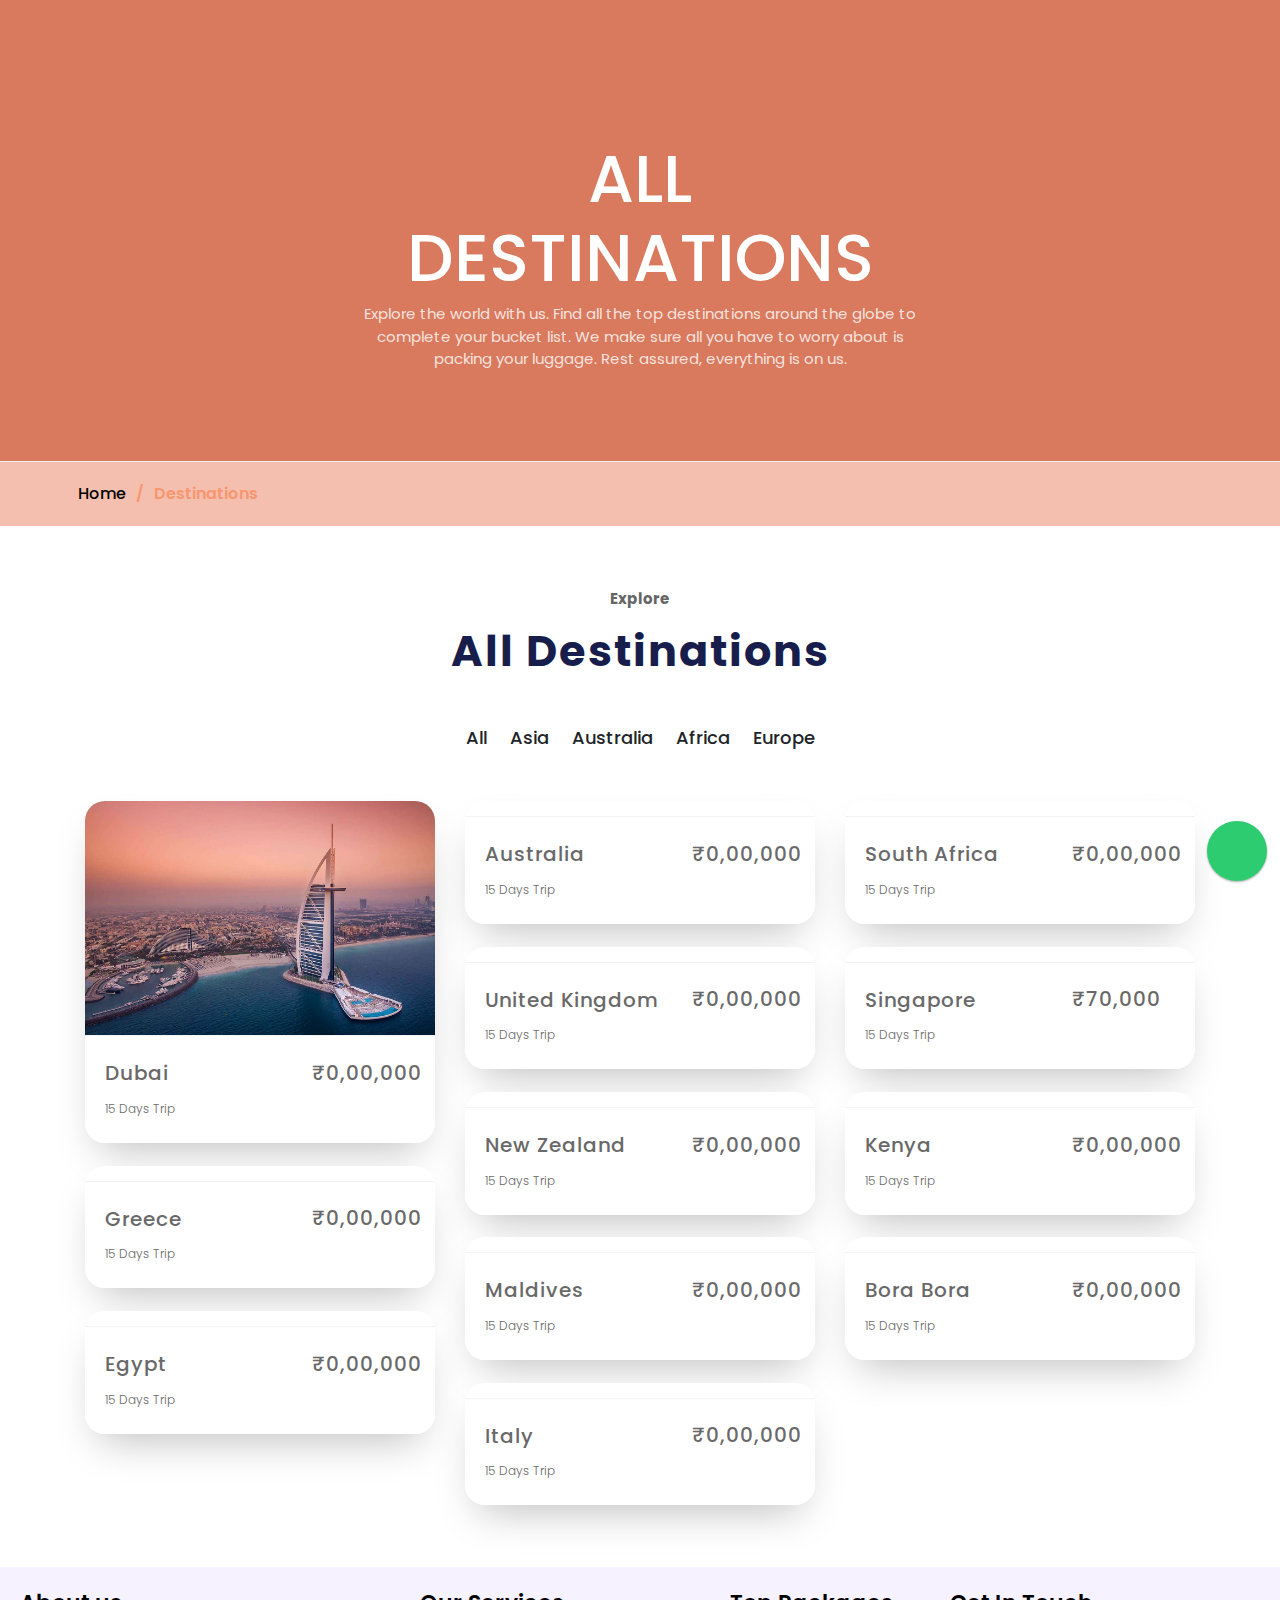
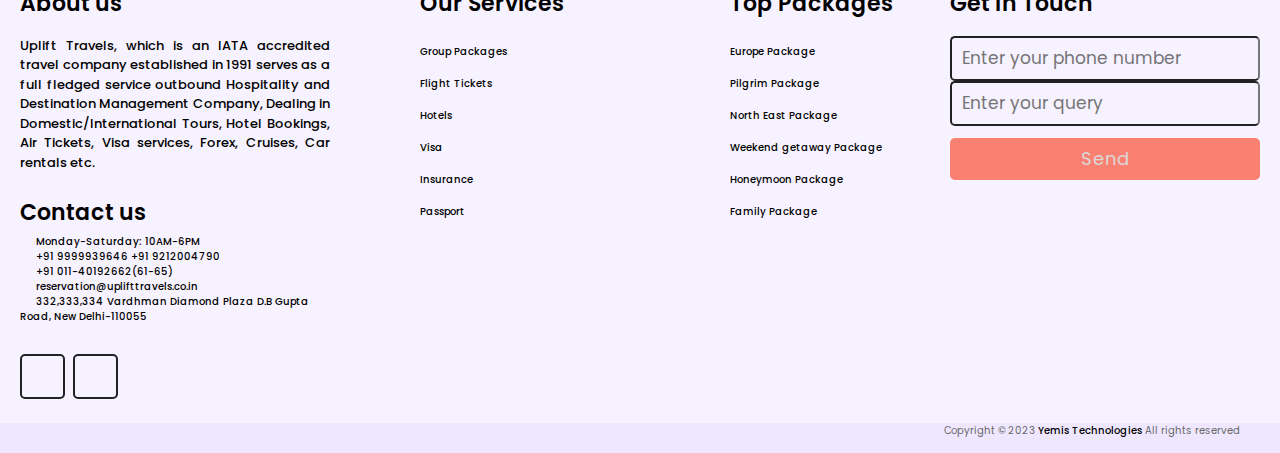
==== commit cf35008d: "edits" ====
--- a/destinations.html
+++ b/destinations.html
@@ -110,7 +110,7 @@
             </div></a><!-- End Portfolio Item -->
 
             <a href="Singapore.html" target="_blank">
-            <div class="col-xl-4 col-md-6 portfolio-item filter-australia">
+            <div class="col-xl-4 col-md-6 portfolio-item portfolio-margin filter-australia">
               <div class="portfolio-wrap">
                 <img src="https://images.pexels.com/photos/2845013/pexels-photo-2845013.jpeg?auto=compress&cs=tinysrgb&w=1260&h=750&dpr=2" class="img-fluid" alt="">
                 <div class="portfolio-info">
@@ -122,7 +122,7 @@
             </div></a><!-- End Portfolio Item -->
 
             <a href="Singapore.html" target="_blank">
-            <div class="col-xl-4 col-md-6 portfolio-item filter-africa">
+            <div class="col-xl-4 col-md-6 portfolio-item portfolio-margin filter-africa">
               <div class="portfolio-wrap">
                 <img src="https://images.pexels.com/photos/29049/pexels-photo.jpg?auto=compress&cs=tinysrgb&w=1260&h=750&dpr=2" class="img-fluid" alt="">
                 <div class="portfolio-info">
@@ -134,7 +134,7 @@
             </div></a><!-- End Portfolio Item -->
 
             <a href="Singapore.html" target="_blank">
-            <div class="col-xl-4 col-md-6 portfolio-item filter-europe">
+            <div class="col-xl-4 col-md-6 portfolio-item portfolio-margin filter-europe">
               <div class="portfolio-wrap">
                 <img src="https://images.pexels.com/photos/672532/pexels-photo-672532.jpeg?auto=compress&cs=tinysrgb&w=1260&h=750&dpr=2" class="img-fluid" alt="">
                 <div class="portfolio-info">
@@ -146,7 +146,7 @@
             </div></a><!-- End Portfolio Item -->
 
             <a href="Singapore.html" target="_blank">
-            <div class="col-xl-4 col-md-6 portfolio-item filter-asia">
+            <div class="col-xl-4 col-md-6 portfolio-item portfolio-margin filter-asia">
               <div class="portfolio-wrap">
                 <img src="https://images.pexels.com/photos/290597/pexels-photo-290597.jpeg?auto=compress&cs=tinysrgb&w=1260&h=750&dpr=2" class="img-fluid" alt="">
                 <div class="portfolio-info">
@@ -158,7 +158,7 @@
             </div></a><!-- End Portfolio Item -->
 
             <a href="Singapore.html" target="_blank">
-            <div class="col-xl-4 col-md-6 portfolio-item filter-australia">
+            <div class="col-xl-4 col-md-6 portfolio-item portfolio-margin filter-australia">
               <div class="portfolio-wrap">
                 <img src="https://images.pexels.com/photos/710263/pexels-photo-710263.jpeg?auto=compress&cs=tinysrgb&w=1260&h=750&dpr=2" class="img-fluid" alt="">
                 <div class="portfolio-info">
@@ -170,7 +170,7 @@
             </div></a><!-- End Portfolio Item -->
 
             <a href="Singapore.html" target="_blank">
-            <div class="col-xl-4 col-md-6 portfolio-item filter-africa">
+            <div class="col-xl-4 col-md-6 portfolio-item portfolio-margin filter-africa">
               <div class="portfolio-wrap">
                <img src="https://images.pexels.com/photos/3529692/pexels-photo-3529692.jpeg?auto=compress&cs=tinysrgb&w=1260&h=750&dpr=2" class="img-fluid" alt="">
                 <div class="portfolio-info">
@@ -182,7 +182,7 @@
             </div></a><!-- End Portfolio Item -->
 
             <a href="Singapore.html" target="_blank">
-            <div class="col-xl-4 col-md-6 portfolio-item filter-europe">
+            <div class="col-xl-4 col-md-6 portfolio-item portfolio-margin filter-europe">
               <div class="portfolio-wrap">
                <img src="https://images.pexels.com/photos/1285625/pexels-photo-1285625.jpeg?auto=compress&cs=tinysrgb&w=1260&h=750&dpr=2" class="img-fluid" alt="">
                 <div class="portfolio-info">
@@ -194,7 +194,7 @@
             </div></a><!-- End Portfolio Item -->
 
             <a href="Singapore.html" target="_blank">
-            <div class="col-xl-4 col-md-6 portfolio-item filter-asia">
+            <div class="col-xl-4 col-md-6 portfolio-item portfolio-margin filter-asia">
               <div class="portfolio-wrap">
               <img src="https://images.pexels.com/photos/1320686/pexels-photo-1320686.jpeg?auto=compress&cs=tinysrgb&w=1260&h=750&dpr=2" class="img-fluid" alt="">
                 <div class="portfolio-info">
@@ -206,7 +206,7 @@
             </div></a><!-- End Portfolio Item -->
 
             <a href="Singapore.html" target="_blank">
-            <div class="col-xl-4 col-md-6 portfolio-item filter-australia">
+            <div class="col-xl-4 col-md-6 portfolio-item portfolio-margin filter-australia">
               <div class="portfolio-wrap">
             <img src="https://images.pexels.com/photos/9482125/pexels-photo-9482125.jpeg?auto=compress&cs=tinysrgb&w=1260&h=750&dpr=2" class="img-fluid" alt="">
                 <div class="portfolio-info">
@@ -218,7 +218,7 @@
             </div></a><!-- End Portfolio Item -->
 
             <a href="Singapore.html" target="_blank">
-            <div class="col-xl-4 col-md-6 portfolio-item filter-africa">
+            <div class="col-xl-4 col-md-6 portfolio-item portfolio-margin filter-africa">
               <div class="portfolio-wrap">
                 <img src="https://images.pexels.com/photos/1851481/pexels-photo-1851481.jpeg?auto=compress&cs=tinysrgb&w=1260&h=750&dpr=2" class="img-fluid" alt="">
                 <div class="portfolio-info">
@@ -230,7 +230,7 @@
             </div></a><!-- End Portfolio Item -->
 
             <a href="Singapore.html" target="_blank">
-            <div class="col-xl-4 col-md-6 portfolio-item filter-europe">
+            <div class="col-xl-4 col-md-6 portfolio-item portfolio-margin filter-europe">
               <div class="portfolio-wrap">
                <img src="https://images.pexels.com/photos/2064827/pexels-photo-2064827.jpeg?auto=compress&cs=tinysrgb&w=1260&h=750&dpr=2" class="img-fluid" alt="">
                 <div class="portfolio-info">
@@ -304,9 +304,9 @@
       <div class="footer_links"><a href="#">Europe Package</a></div>
       <div class="footer_links"><a href="#">Pilgrim Package</a></div>
       <div class="footer_links"><a href="#">North East Package</a></div>
-      <div class="footer_links"><a href="#">South Package</a></div>
-      <div class="footer_links"><a href="#">Thailand Package</a></div>
-      <div class="footer_links"><a href="#">UAE Package</a></div>
+      <div class="footer_links"><a href="#">Weekend getaway Package</a></div>
+      <div class="footer_links"><a href="#">Honeymoon Package</a></div>
+      <div class="footer_links"><a href="#">Family Package</a></div>
     </div>
      <div class="right box">
        <div class="topic">Get In Touch</div>
--- a/destinations.css
+++ b/destinations.css
@@ -243,6 +243,15 @@
   .portfolio-details .swiper-button-next {
     display: none;
   }
+
+  .breadcrumbs .page-header h2{
+    font-size: 60px;
+  }
+
+  .portfolio-margin{
+    margin-top: 5%;
+  }
+
 }
 
 .portfolio-details .portfolio-info h3 {
--- a/style.css
+++ b/style.css
@@ -557,6 +557,100 @@
 
     }
 
+    /* /image grid/ */
+
+    .image-grid {
+      padding: 12px;
+    }
+    
+    .image-row {
+      display: flex;  
+    }
+    
+    .image-row .image {
+      margin: 5px;
+      height: 240px;  
+    }
+    
+    .image { 
+      background-repeat: no-repeat;
+      background-size: cover;
+      background-position: center center;
+      box-shadow: 0 3px 3px rgba(25, 25, 25, 0.3), 
+                  0 3px 3px rgba(25, 25, 25, 0.15),
+                  0 3px 3px rgba(25, 25, 25, 0.7);
+    }
+    
+    .image-01 {
+      background-image: url('https://images.unsplash.com/photo-1618356387617-8d2f8cfbc79c?ixid=MnwxMjA3fDB8MHx0b3BpYy1mZWVkfDJ8NnNNVmpUTFNrZVF8fGVufDB8fHx8&ixlib=rb-1.2.1&auto=format&fit=crop&w=500&q=60'); 
+      flex: 1;  
+    }
+    
+    .image-02 {
+      background-image: url('https://images.unsplash.com/photo-1618614293875-cfe98355681d?ixid=MnwxMjA3fDB8MHx0b3BpYy1mZWVkfDN8NnNNVmpUTFNrZVF8fGVufDB8fHx8&ixlib=rb-1.2.1&auto=format&fit=crop&w=500&q=60'); 
+      flex: 1;  
+    }
+    
+    .image-03 {
+      background-image: url('https://images.unsplash.com/photo-1618627575331-b5f0d4cd72ce?ixid=MnwxMjA3fDB8MHx0b3BpYy1mZWVkfDR8NnNNVmpUTFNrZVF8fGVufDB8fHx8&ixlib=rb-1.2.1&auto=format&fit=crop&w=700&q=60');  
+      flex: 2;  
+    }
+    
+    .image-04 {
+      background-image: url('https://images.unsplash.com/photo-1568602048381-2285db7095c6?ixid=MnwxMjA3fDB8MHx0b3BpYy1mZWVkfDI1fDZzTVZqVExTa2VRfHxlbnwwfHx8fA%3D%3D&ixlib=rb-1.2.1&auto=format&fit=crop&w=600&q=60'); 
+      flex: 1;
+    }
+    
+    .image-05 {
+      background-image: url('https://images.unsplash.com/photo-1580319204908-eff9d6f0bd68?ixid=MnwxMjA3fDB8MHx0b3BpYy1mZWVkfDMxfDZzTVZqVExTa2VRfHxlbnwwfHx8fA%3D%3D&ixlib=rb-1.2.1&auto=format&fit=crop&w=1000&q=60');
+      flex: 2;
+    }
+    
+    .image-06 {
+      background-image: url('https://images.unsplash.com/photo-1604927737867-9f413dac3d08?ixid=MnwxMjA3fDB8MHx0b3BpYy1mZWVkfDYwfDZzTVZqVExTa2VRfHxlbnwwfHx8fA%3D%3D&ixlib=rb-1.2.1&auto=format&fit=crop&w=500&q=60');  
+      flex: 2;
+    }
+    
+    .image-07 {
+      background-image: url('https://images.unsplash.com/photo-1614191663579-8780442c043b?ixid=MnwxMjA3fDB8MHx0b3BpYy1mZWVkfDk3fDZzTVZqVExTa2VRfHxlbnwwfHx8fA%3D%3D&ixlib=rb-1.2.1&auto=format&fit=crop&w=500&q=60'); 
+      flex: 1;
+    }
+    
+    .image-08 {
+      background-image: url('https://images.unsplash.com/photo-1605812466869-dab071e96c35?ixid=MnwxMjA3fDB8MHx0b3BpYy1mZWVkfDExNnw2c01WalRMU2tlUXx8ZW58MHx8fHw%3D&ixlib=rb-1.2.1&auto=format&fit=crop&w=1000&q=60');  
+      flex: 3;
+    }
+    
+    .image-09 {
+      background-image: url(' https://images.unsplash.com/photo-1617292801457-b108c1672a3d?ixid=MnwxMjA3fDB8MHx0b3BpYy1mZWVkfDExMnw2c01WalRMU2tlUXx8ZW58MHx8fHw%3D&ixlib=rb-1.2.1&auto=format&fit=crop&w=500&q=60');  
+      flex: 1;
+    }
+    
+    .image-10 {
+      background-image: url('https://images.unsplash.com/photo-1616724319135-2370dbb4424c?ixid=MnwxMjA3fDB8MHx0b3BpYy1mZWVkfDE2Nnw2c01WalRMU2tlUXx8ZW58MHx8fHw%3D&ixlib=rb-1.2.1&auto=format&fit=crop&w=800&q=60'); 
+      flex: 1;
+    }
+    
+    .image-11 {
+      background-image: url('https://images.unsplash.com/photo-1616418672515-1c2b39e219d3?ixid=MnwxMjA3fDB8MHx0b3BpYy1mZWVkfDE5N3w2c01WalRMU2tlUXx8ZW58MHx8fHw%3D&ixlib=rb-1.2.1&auto=format&fit=crop&w=800&q=60'); 
+      flex: 1;
+    }
+    
+    .image-12 {
+      background-image: url('https://images.unsplash.com/photo-1548164806-9709e698bfc8?ixid=MnwxMjA3fDB8MHx0b3BpYy1mZWVkfDIzOHw2c01WalRMU2tlUXx8ZW58MHx8fHw%3D&ixlib=rb-1.2.1&auto=format&fit=crop&w=800&q=60'); 
+      flex: 1;
+    }
+    
+    @media screen and (max-width: 400px) {
+      .image-row {
+        flex-direction: column;
+      }
+      
+      .image-row .image {
+        flex-basis: auto;
+      }
+    }
+
       /*section3*/
 
 
@@ -799,6 +893,8 @@
   justify-content: space-evenly;
   padding: 1rem;
 }
+
+
 
 /* Card ============================================*/
 
@@ -1599,7 +1695,7 @@
   padding: 0.7rem 1rem;
   outline: none;
   border-radius: 1rem;
-  font-size: 1.5rem;
+  font-size: 2rem;
   font-weight: 700;
   color: #fff;
   border: none;
@@ -2050,6 +2146,7 @@
   color: #fff;
   width: 40px;
   height: 40px;
+  border-top-right-radius: 10px;
   position: absolute;
   top: 0;
   right: 0;
@@ -2129,6 +2226,10 @@
   margin-left: 0.5%;
 }
 
+.card_hotel-btn{
+  font-size: 1.5rem !important;
+}
+
 .vgr-card_hotel .card_hotel {
   display: flex;
   flex-flow: wrap;
@@ -2252,7 +2353,7 @@
 }
 
 .middle1{
-  padding-left: 70px !important;
+  padding-left: 70px ;
 }
 
 footer .content .middle a{
@@ -2407,6 +2508,10 @@
     flex-wrap: wrap;
   }
 
+  .mt_process{
+    margin-top: 130px !important;
+  }
+
   .resp{
     margin-top: 10% !important;
   }
@@ -2444,6 +2549,26 @@
       float: right;
       margin-top: -6% !important;
   }
+
+  .features .nav-link h4{
+    font-size: 15px;
+  }
+
+  .card-area{
+    flex-wrap: wrap;
+  }
+  .card-section{
+    margin-bottom: 5%;
+  }
+
+  .container{
+    max-width: 420px !important;
+  }
+
+  .feature_img{
+    max-width: 60% !important;
+  }
+
 }
 
 @media only screen and (max-width: 768px) and (min-width: 600px){
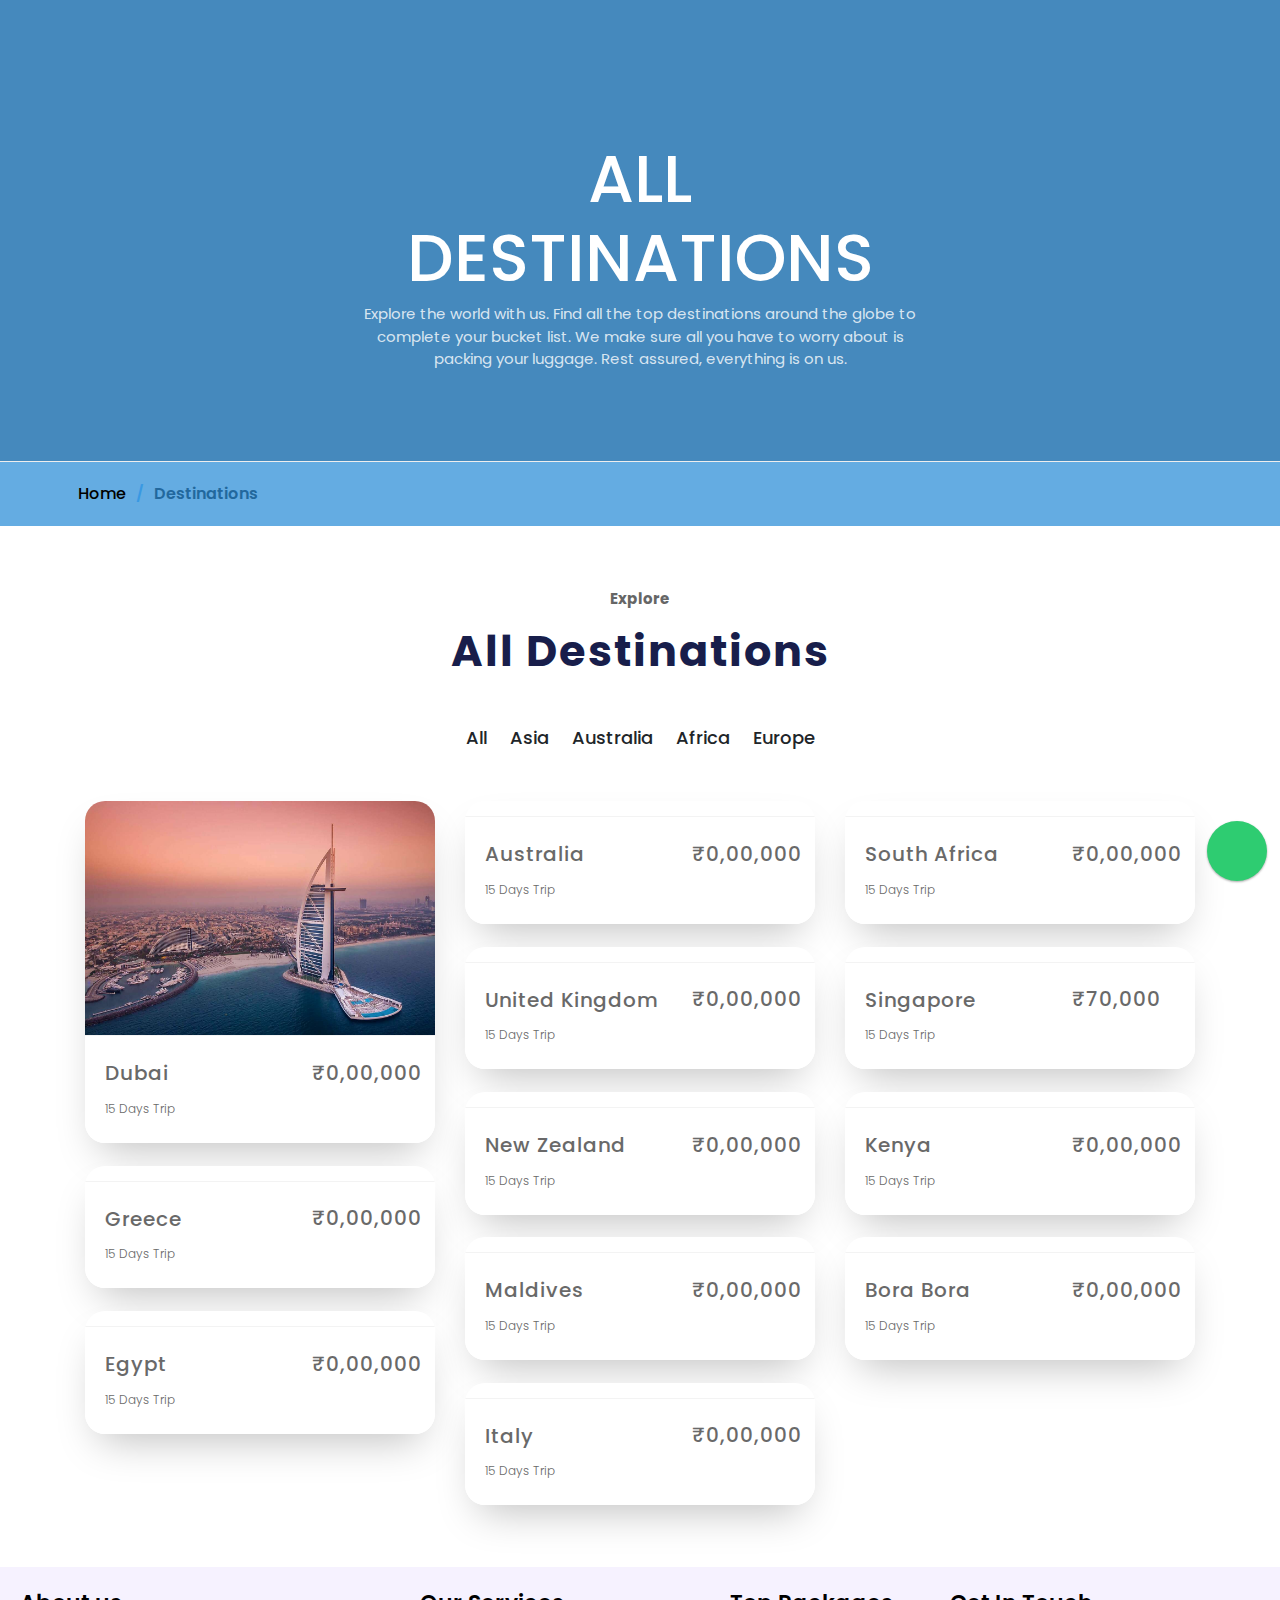
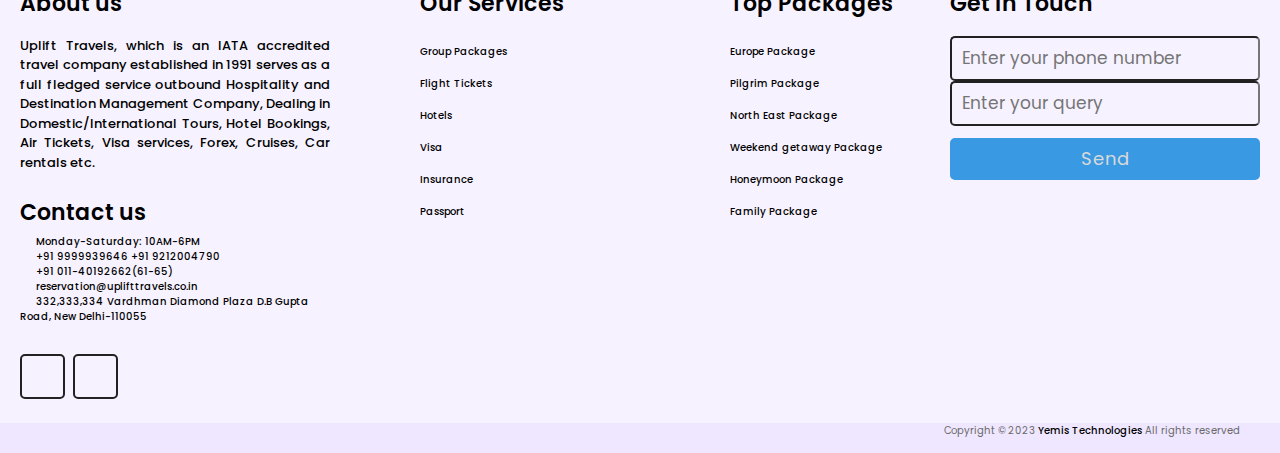
==== commit e3eb8f3c: "updates" ====
--- a/destinations.html
+++ b/destinations.html
@@ -97,7 +97,7 @@
 
           <div class="row gy-4 portfolio-container" style="margin-top: 3%;">
 
-            <a href="Singapore.html" target="_blank">
+            <a href="Countries/Asia/Singapore.html" target="_blank">
             <div class="col-xl-4 col-md-6 portfolio-item filter-asia">
               <div class="portfolio-wrap">
                 <img src="img/Dubai.jpg" class="img-fluid" alt="">
@@ -109,7 +109,7 @@
               </div>
             </div></a><!-- End Portfolio Item -->
 
-            <a href="Singapore.html" target="_blank">
+            <a href="Countries/Asia/Singapore.html" target="_blank">
             <div class="col-xl-4 col-md-6 portfolio-item portfolio-margin filter-australia">
               <div class="portfolio-wrap">
                 <img src="https://images.pexels.com/photos/2845013/pexels-photo-2845013.jpeg?auto=compress&cs=tinysrgb&w=1260&h=750&dpr=2" class="img-fluid" alt="">
@@ -121,7 +121,7 @@
               </div>
             </div></a><!-- End Portfolio Item -->
 
-            <a href="Singapore.html" target="_blank">
+            <a href="Countries/Asia/Singapore.html" target="_blank">
             <div class="col-xl-4 col-md-6 portfolio-item portfolio-margin filter-africa">
               <div class="portfolio-wrap">
                 <img src="https://images.pexels.com/photos/29049/pexels-photo.jpg?auto=compress&cs=tinysrgb&w=1260&h=750&dpr=2" class="img-fluid" alt="">
@@ -133,7 +133,7 @@
               </div>
             </div></a><!-- End Portfolio Item -->
 
-            <a href="Singapore.html" target="_blank">
+            <a href="Countries/Asia/Singapore.html" target="_blank">
             <div class="col-xl-4 col-md-6 portfolio-item portfolio-margin filter-europe">
               <div class="portfolio-wrap">
                 <img src="https://images.pexels.com/photos/672532/pexels-photo-672532.jpeg?auto=compress&cs=tinysrgb&w=1260&h=750&dpr=2" class="img-fluid" alt="">
@@ -145,7 +145,7 @@
               </div>
             </div></a><!-- End Portfolio Item -->
 
-            <a href="Singapore.html" target="_blank">
+            <a href="Countries/Asia/Singapore.html" target="_blank">
             <div class="col-xl-4 col-md-6 portfolio-item portfolio-margin filter-asia">
               <div class="portfolio-wrap">
                 <img src="https://images.pexels.com/photos/290597/pexels-photo-290597.jpeg?auto=compress&cs=tinysrgb&w=1260&h=750&dpr=2" class="img-fluid" alt="">
@@ -157,7 +157,7 @@
               </div>
             </div></a><!-- End Portfolio Item -->
 
-            <a href="Singapore.html" target="_blank">
+            <a href="Countries/Asia/Singapore.html" target="_blank">
             <div class="col-xl-4 col-md-6 portfolio-item portfolio-margin filter-australia">
               <div class="portfolio-wrap">
                 <img src="https://images.pexels.com/photos/710263/pexels-photo-710263.jpeg?auto=compress&cs=tinysrgb&w=1260&h=750&dpr=2" class="img-fluid" alt="">
@@ -169,7 +169,7 @@
               </div>
             </div></a><!-- End Portfolio Item -->
 
-            <a href="Singapore.html" target="_blank">
+            <a href="Countries/Asia/Singapore.html" target="_blank">
             <div class="col-xl-4 col-md-6 portfolio-item portfolio-margin filter-africa">
               <div class="portfolio-wrap">
                <img src="https://images.pexels.com/photos/3529692/pexels-photo-3529692.jpeg?auto=compress&cs=tinysrgb&w=1260&h=750&dpr=2" class="img-fluid" alt="">
@@ -181,7 +181,7 @@
               </div>
             </div></a><!-- End Portfolio Item -->
 
-            <a href="Singapore.html" target="_blank">
+            <a href="Countries/Asia/Singapore.html" target="_blank">
             <div class="col-xl-4 col-md-6 portfolio-item portfolio-margin filter-europe">
               <div class="portfolio-wrap">
                <img src="https://images.pexels.com/photos/1285625/pexels-photo-1285625.jpeg?auto=compress&cs=tinysrgb&w=1260&h=750&dpr=2" class="img-fluid" alt="">
@@ -193,7 +193,7 @@
               </div>
             </div></a><!-- End Portfolio Item -->
 
-            <a href="Singapore.html" target="_blank">
+            <a href="Countries/Asia/Singapore.html" target="_blank">
             <div class="col-xl-4 col-md-6 portfolio-item portfolio-margin filter-asia">
               <div class="portfolio-wrap">
               <img src="https://images.pexels.com/photos/1320686/pexels-photo-1320686.jpeg?auto=compress&cs=tinysrgb&w=1260&h=750&dpr=2" class="img-fluid" alt="">
@@ -205,7 +205,7 @@
               </div>
             </div></a><!-- End Portfolio Item -->
 
-            <a href="Singapore.html" target="_blank">
+            <a href="Countries/Asia/Singapore.html" target="_blank">
             <div class="col-xl-4 col-md-6 portfolio-item portfolio-margin filter-australia">
               <div class="portfolio-wrap">
             <img src="https://images.pexels.com/photos/9482125/pexels-photo-9482125.jpeg?auto=compress&cs=tinysrgb&w=1260&h=750&dpr=2" class="img-fluid" alt="">
@@ -217,7 +217,7 @@
               </div>
             </div></a><!-- End Portfolio Item -->
 
-            <a href="Singapore.html" target="_blank">
+            <a href="Countries/Asia/Singapore.html" target="_blank">
             <div class="col-xl-4 col-md-6 portfolio-item portfolio-margin filter-africa">
               <div class="portfolio-wrap">
                 <img src="https://images.pexels.com/photos/1851481/pexels-photo-1851481.jpeg?auto=compress&cs=tinysrgb&w=1260&h=750&dpr=2" class="img-fluid" alt="">
@@ -229,7 +229,7 @@
               </div>
             </div></a><!-- End Portfolio Item -->
 
-            <a href="Singapore.html" target="_blank">
+            <a href="Countries/Asia/Singapore.html" target="_blank">
             <div class="col-xl-4 col-md-6 portfolio-item portfolio-margin filter-europe">
               <div class="portfolio-wrap">
                <img src="https://images.pexels.com/photos/2064827/pexels-photo-2064827.jpeg?auto=compress&cs=tinysrgb&w=1260&h=750&dpr=2" class="img-fluid" alt="">
--- a/destinations.css
+++ b/destinations.css
@@ -35,7 +35,7 @@
 
 .breadcrumbs .page-header:before {
   content: "";
-  background-color: rgba(207, 89, 54, 0.8);
+  background-color: rgba(23, 108, 173, 0.8);
   position: absolute;
   inset: 0;
 }
@@ -54,7 +54,7 @@
 }
 
 .breadcrumbs nav {
-  background-color: #f4bfaf;
+  background-color: #64ace2;
   padding: 20px 0;
   margin-bottom: 3%;
 }
@@ -67,11 +67,11 @@
   padding: 0;
   font-size: 16px;
   font-weight: 600;
-  color: #f7966f;
+  color: #22689d;
 }
 
 .breadcrumbs nav ol a {
-  color: #f7966f;
+  color: #3999e3;
   transition: 0.3s;
 }
 
@@ -86,7 +86,7 @@
 .breadcrumbs nav ol li+li::before {
   display: inline-block;
   padding-right: 10px;
-  color: #f7966f;
+  color: #3999e3;
   content: "/";
 }
 
--- a/style.css
+++ b/style.css
@@ -25,7 +25,7 @@
   background-color: transparent;
 }
 ::-webkit-scrollbar-thumb {
-    background-color: #FA8072;
+    background-color: #3999e3;
 }
 
   /* /////////////////Whatsapp/////////////// */
@@ -139,7 +139,7 @@
 
 .header li a:hover,
 .header .menu-btn:hover {
-  background-color: #fcb9b1d4;
+  background-color: #95caf2;
 }
 
 .header .logo {
@@ -292,7 +292,7 @@
   letter-spacing: 3px;
   font-weight: 500;
   font-size: 18px;
-  color: #FA8072;
+  color: #3999e3;
   text-transform: uppercase;
   margin-bottom: 20px;
   font-family: 'Poppins', sans-serif;
@@ -316,14 +316,14 @@
     font-family: poppins;
     font-weight: 300;
     font-size: 18px;
-    color: #b1532e;
+    color: #22689d;
     text-align: center;
     padding-top: 20px;
     cursor: pointer;
     margin-top: 20px;
     overflow: hidden;
     position: relative;
-    background-color:   #FFA07A;
+    background-color:   #3999e3;
     border-radius: 5px;
     text-decoration: none; height: 55px;
     outline: none; 
@@ -333,7 +333,7 @@
 }
 .h_but1:hover{
   transition: .3s ;
-    background-color: #f7966f;
+    background-color: #2a82c5;
     transform: scale(1.05);
 }
 
@@ -1078,18 +1078,18 @@
 
 .btn123,
 .button1234 {
-  background: #FFA07A;
+  background: #3999e3;
   color: white;
   border: none;
   font-size: 10px;
   font-size: 1rem;
-  background-color: #FFA07A;
+  background-color: #3999e3;
   color: white;
   letter-spacing: 1.5px;
   text-transform: capitalize;
   padding: 14px 21px;
   padding: 1.4rem 2.1rem;
-  border: 2px solid #FFA07A;
+  border: 2px solid #3999e3;
   border-radius: 5px;
   transition: color 0.1s cubic-bezier(0.16, 0.08, 0.355, 1), background 0.1s cubic-bezier(0.16, 0.08, 0.355, 1);
   display: inline-block;
@@ -1591,7 +1591,7 @@
 }
 
 .bell{
-  color: #FA8072;
+  color: #3999e3;
   font-size: 3rem;
   padding:1rem .1rem;
   margin-left: 7%;
@@ -1663,12 +1663,12 @@
 
 .header-price{
   background: rgb(91,65,107);
-  background: linear-gradient(115deg, rgba(91,65,107,1) 5%, rgba(202,127,250,1) 100%);
+  background: linear-gradient(135deg, #e8460b, #ffa07a);
 }
 
 .header-days,
 .btn-days {
-  background: linear-gradient(135deg, #e8460b, #ffa07a);
+  background: linear-gradient(135deg, #0c3f65, #3999e3);
 }
 
 .card-body {
@@ -1772,7 +1772,7 @@
 .features .nav-link.active {
   transition: 0.3s;
   background: rgb(238,120,106);
-  background: linear-gradient(57deg, rgba(238,120,106,1) 34%, rgba(255,170,161,1) 87%);
+  background: linear-gradient(57deg, #3999e3 34%, #9dccf1 87%);
 }
 
 .features .nav-link.active h4 {
@@ -1794,7 +1794,6 @@
 .features .tab-pane h3 {
   font-weight: 600;
   font-size: 36px;
-  text-transform: uppercase;
   color: var(--color-secondary);
 }
 
@@ -1883,9 +1882,9 @@
   height:10px;
   top:24px;
   right:-6px;
-  background:#FA8072;
+  background:#3999e3;
   border-radius:50%;
-  box-shadow:0 0 0 3px rgba(233,33,99,0.2);
+  box-shadow:0 0 0 3px #5aa8e4;
 }
 .timeline_itinerary ul li:nth-child(even):before
 {
@@ -1895,14 +1894,14 @@
   height:10px;
   top:24px;
   left:-4px;
-  background:#FA8072;
+  background:#3999e3;
   border-radius:50%;
-  box-shadow:0 0 0 3px rgba(233,33,99,0.2);
+  box-shadow:0 0 0 3px #5aa8e4;
 }
 .timeline_itinerary ul li h3{
   padding:0;
   margin:0;
-  color:#FA8072;
+  color:#3999e3;
   font-weight:600;
 }
 .timeline_itinerary ul li p{
@@ -1921,10 +1920,10 @@
   right:-100px;
   margin:0;
   padding:8px 16px;
-  background:#FA8072;
+  background:#3999e3;
   color:#fff;
   border-radius:18px;
-  box-shadow:0 0 0 3px rgba(233,33,99,0.3);
+  box-shadow:0 0 0 3px #5aa8e4;
 }
 .timeline_itinerary ul li:nth-child(even) .time
 {
@@ -1933,10 +1932,10 @@
   left:-100px;
   margin:0;
   padding:8px 16px;
-  background:#FA8072;
+  background:#3999e3;
   color:#fff;
   border-radius:18px;
-  box-shadow:0 0 0 3px rgba(233,33,99,0.3);
+  box-shadow:0 0 0 3px #5aa8e4;
 }
 @media(max-width:1000px)
 {
@@ -2375,18 +2374,18 @@
   width: 100%;
   font-size: 18px;
   color: #d9d9d9;
-  background: #FA8072;
+  background: #3999e3;
   outline: none;
   border-radius: 5px;
   letter-spacing: 1px;
   cursor: pointer;
   margin-top: 12px;
-  border: 2px solid #FA8072;
+  border: 2px solid #3999e3;
   transition: all 0.3s ease-in-out;
 }
 .content .right input[type="submit"]:hover{
   background: none;
-  color:  #FA8072;
+  color:  #3999e3;
 }
 footer .content .media-icons a{
   font-size: 16px;
@@ -2401,7 +2400,7 @@
   transition: all 0.3s ease;
 }
 .content .media-icons a:hover{
-  border-color: #FA8072;
+  border-color: #3999e3;
 }
 footer .bottom{
   width: 100%;
@@ -2411,7 +2410,7 @@
   padding: 0 40px 5px 0;
 }
 footer .bottom a{
-  color: #FA8072;
+  color: #3999e3;
 }
 footer .bottom p{
   font-family: 'poppins', sans-serif;
@@ -2422,7 +2421,7 @@
   transition: all 0.3s ease;
 }
 footer a:hover{
-  color: #FA8072 !important;
+  color: #3999e3 !important;
 }
 
 @media (max-width:1500px) and (min-width: 1350px) {
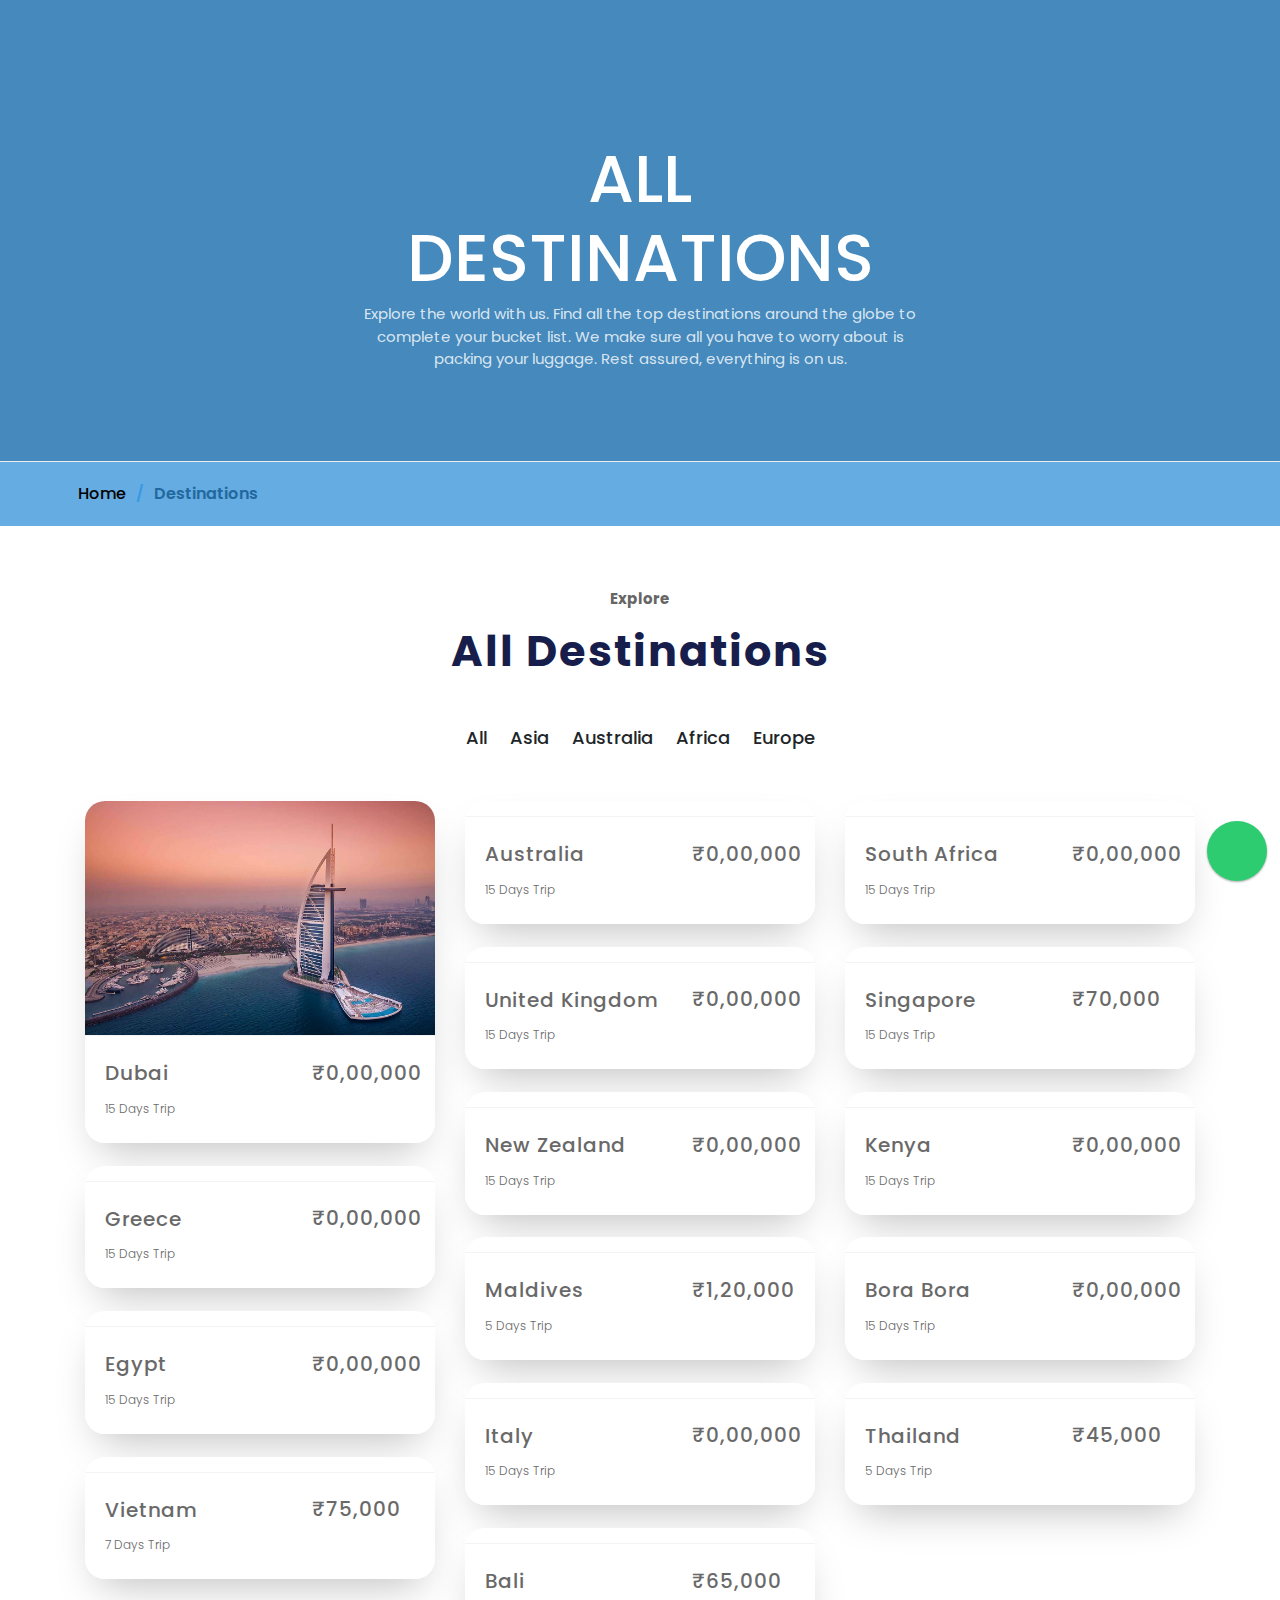
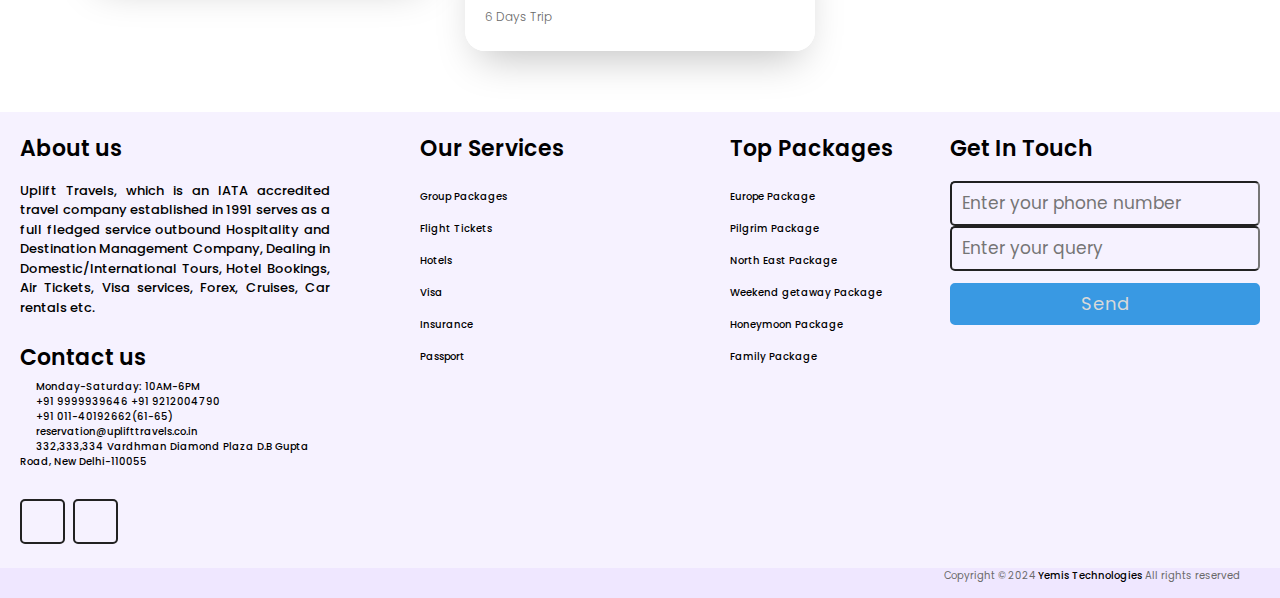
==== commit 89a2b24d: "new SE countries" ====
--- a/destinations.html
+++ b/destinations.html
@@ -1,7 +1,7 @@
 <!DOCTYPE html>
 <html>
 <head>
-	<title>Uplift Travels</title>
+	<title>Destinations | Uplift Travels</title>
 
 	<meta charset="utf-8">
   <meta name="viewport" content="width=device-width, initial-scale=1">
@@ -193,14 +193,14 @@
               </div>
             </div></a><!-- End Portfolio Item -->
 
-            <a href="Countries/Asia/Singapore.html" target="_blank">
+            <a href="Countries/Asia/Maldives.html" target="_blank">
             <div class="col-xl-4 col-md-6 portfolio-item portfolio-margin filter-asia">
               <div class="portfolio-wrap">
-              <img src="https://images.pexels.com/photos/1320686/pexels-photo-1320686.jpeg?auto=compress&cs=tinysrgb&w=1260&h=750&dpr=2" class="img-fluid" alt="">
+              <img src="https://images.pexels.com/photos/1320686/pexels-photo-1320686.jpeg?auto=compress&cs=tinysrgb&w=1260&h=750&dpr=2https://images.pexels.com/photos/1320686/pexels-photo-1320686.jpeg?auto=compress&cs=tinysrgb&w=1260&h=750&dpr=2" class="img-fluid" alt="">
                 <div class="portfolio-info">
                   <h4>Maldives</h4>
-                  <h2 class="card1_title mob_card offset-lg-8 aln">₹0,00,000</h2>
-                  <br><p><i class="fa-solid fa-location-arrow"></i> 15 Days Trip</p>
+                  <h2 class="card1_title mob_card offset-lg-8 aln">₹1,20,000</h2>
+                  <br><p><i class="fa-solid fa-location-arrow"></i> 5 Days Trip</p>
                 </div>
               </div>
             </div></a><!-- End Portfolio Item -->
@@ -241,6 +241,41 @@
               </div>
             </div></a><!-- End Portfolio Item -->
 
+            <a href="Countries/Asia/Thailand.html" target="_blank">
+              <div class="col-xl-4 col-md-6 portfolio-item portfolio-margin filter-asia">
+                <div class="portfolio-wrap">
+              <img src="https://images.pexels.com/photos/937465/pexels-photo-937465.jpeg?auto=compress&cs=tinysrgb&w=1260&h=750&dpr=2" class="img-fluid" alt="">
+                  <div class="portfolio-info">
+                    <h4>Thailand</h4>
+                    <h2 class="card1_title mob_card offset-lg-8 aln">₹45,000</h2>
+                    <br><p><i class="fa-solid fa-location-arrow"></i> 5 Days Trip</p>
+                  </div>
+                </div>
+              </div></a><!-- End Portfolio Item -->
+  
+              <a href="Countries/Asia/Vietnam.html" target="_blank">
+              <div class="col-xl-4 col-md-6 portfolio-item portfolio-margin filter-asia">
+                <div class="portfolio-wrap">
+                  <img src="https://images.pexels.com/photos/2796627/pexels-photo-2796627.jpeg?auto=compress&cs=tinysrgb&w=1260&h=750&dpr=2" class="img-fluid" alt="">
+                  <div class="portfolio-info">
+                    <h4>Vietnam</h4>
+                    <h2 class="card1_title mob_card offset-lg-8 aln">₹75,000</h2>
+                    <br><p><i class="fa-solid fa-location-arrow"></i> 7 Days Trip</p>
+                  </div>
+                </div>
+              </div></a><!-- End Portfolio Item -->
+  
+              <a href="Countries/Asia/Bali.html" target="_blank">
+              <div class="col-xl-4 col-md-6 portfolio-item portfolio-margin filter-asia">
+                <div class="portfolio-wrap">
+                 <img src="https://img.freepik.com/free-photo/woman-walking-big-entrance-gate-bali-indonesia_335224-378.jpg?t=st=1731138652~exp=1731142252~hmac=4a87169d20b51440d281eb98b7d35384d4d14e942ae2bebad9b0936f4d43b1ed&w=900" class="img-fluid" alt="">
+                  <div class="portfolio-info">
+                    <h4>Bali</h4>
+                    <h2 class="card1_title mob_card offset-lg-8 aln">₹65,000</h2>
+                    <br><p><i class="fa-solid fa-location-arrow"></i> 6 Days Trip</p>
+                  </div>
+                </div>
+              </div></a><!-- End Portfolio Item -->
             
 
 
@@ -319,7 +354,7 @@
      </div>
    </div>
    <div class="bottom">
-     <p>Copyright © 2023 <a href="https://yemis.tech/" target="blank">Yemis Technologies</a> All rights reserved</p>
+     <p>Copyright © 2024 <a href="https://yemis.tech/" target="blank">Yemis Technologies</a> All rights reserved</p>
    
  </footer>
 
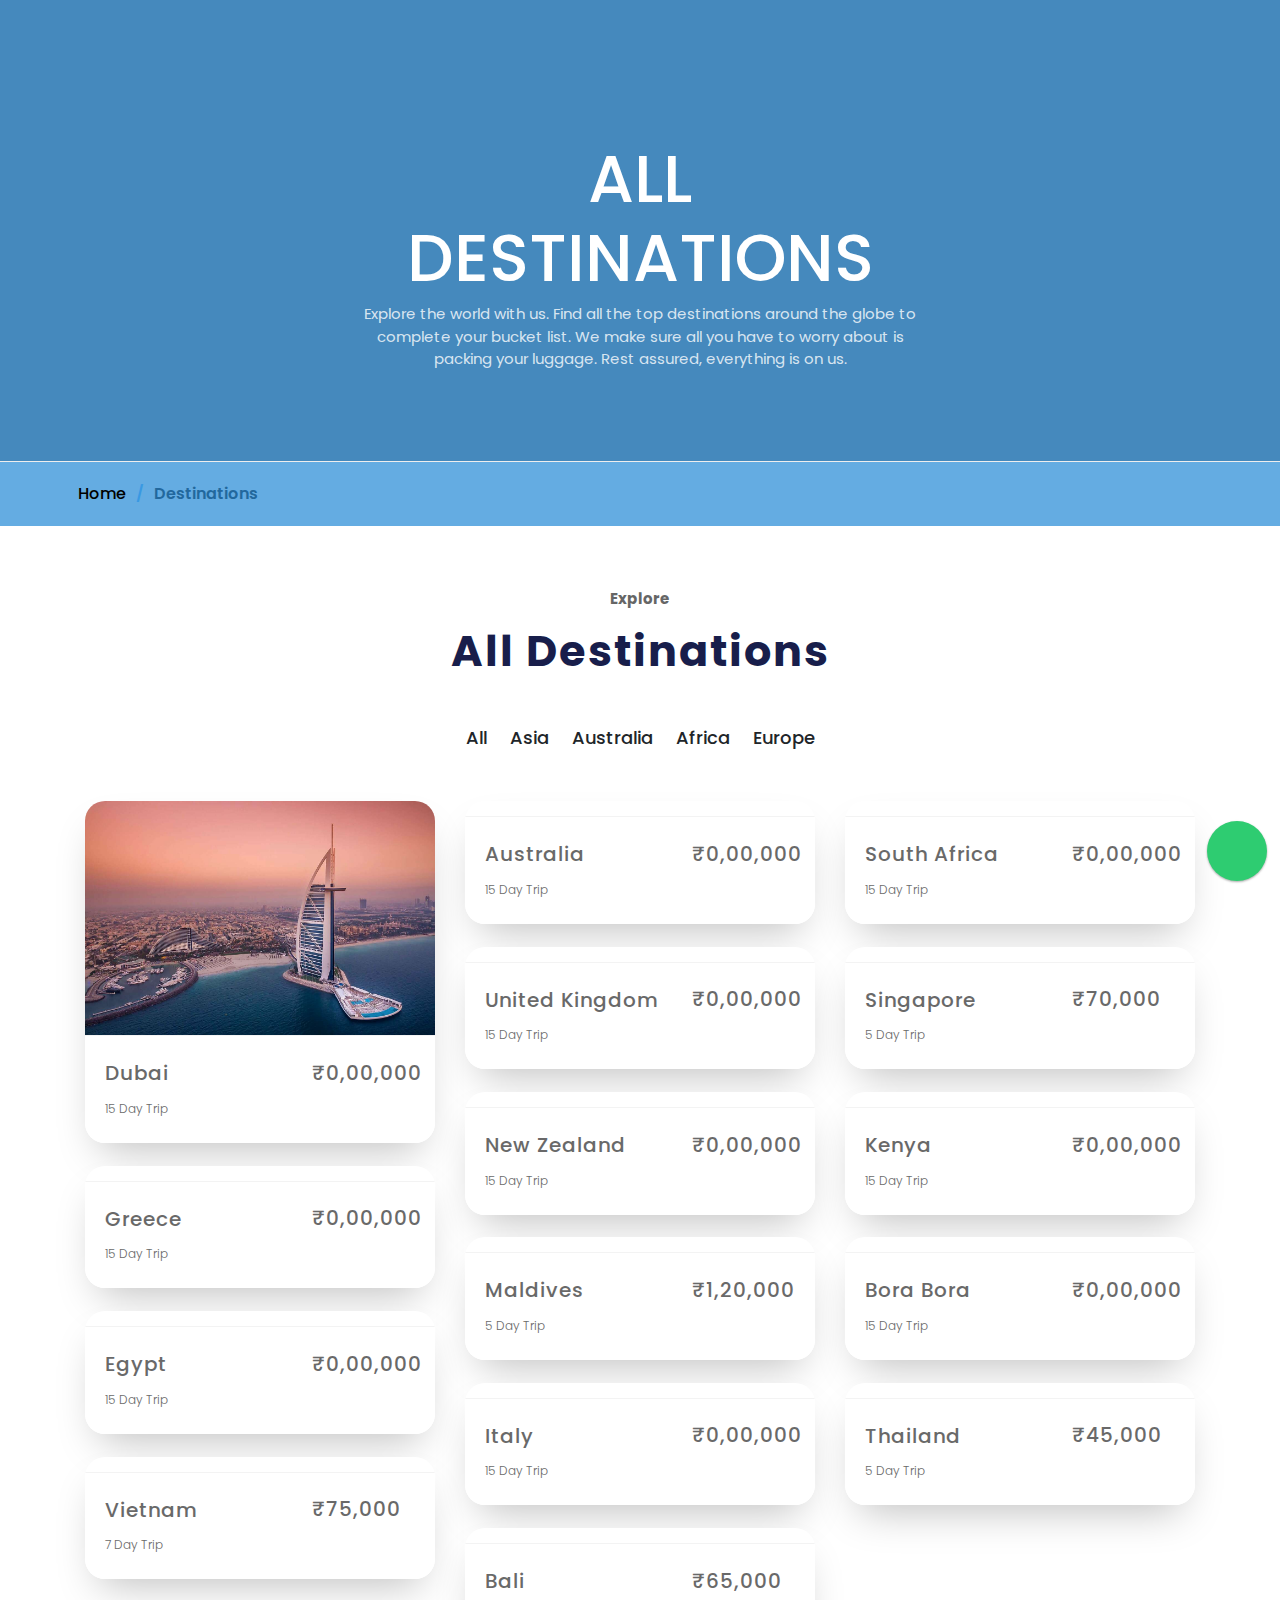
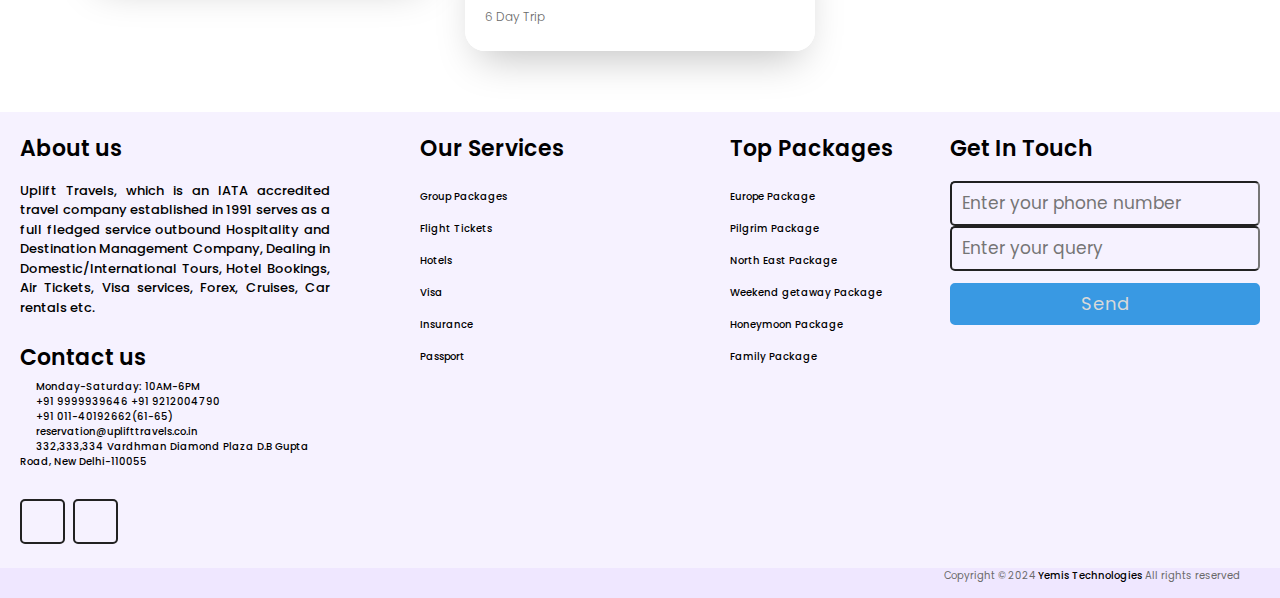
==== commit 83d32d8d: "homepage" ====
--- a/destinations.html
+++ b/destinations.html
@@ -104,7 +104,7 @@
                 <div class="portfolio-info">
                   <h4>Dubai</h4>
                   <h2 class="card1_title mob_card offset-lg-8 aln">₹0,00,000</h2>
-                  <br><p><i class="fa-solid fa-location-arrow"></i> 15 Days Trip</p>
+                  <br><p><i class="fa-solid fa-location-arrow"></i> 15 Day Trip</p>
                 </div>
               </div>
             </div></a><!-- End Portfolio Item -->
@@ -116,7 +116,7 @@
                 <div class="portfolio-info">
                   <h4>Australia </h4>
                   <h2 class="card1_title mob_card offset-lg-8 aln">₹0,00,000</h2>
-                  <br><p><i class="fa-solid fa-location-arrow"></i> 15 Days Trip</p>
+                  <br><p><i class="fa-solid fa-location-arrow"></i> 15 Day Trip</p>
                 </div>
               </div>
             </div></a><!-- End Portfolio Item -->
@@ -128,7 +128,7 @@
                 <div class="portfolio-info">
                   <h4>South Africa</h4>
                   <h2 class="card1_title mob_card offset-lg-8 aln">₹0,00,000</h2>
-                  <br><p><i class="fa-solid fa-location-arrow"></i> 15 Days Trip</p>
+                  <br><p><i class="fa-solid fa-location-arrow"></i> 15 Day Trip</p>
                 </div>
               </div>
             </div></a><!-- End Portfolio Item -->
@@ -140,7 +140,7 @@
                 <div class="portfolio-info">
                   <h4>United Kingdom</h4>
                   <h2 class="card1_title mob_card offset-lg-8 aln">₹0,00,000</h2>
-                  <br><p><i class="fa-solid fa-location-arrow"></i> 15 Days Trip</p>
+                  <br><p><i class="fa-solid fa-location-arrow"></i> 15 Day Trip</p>
                 </div>
               </div>
             </div></a><!-- End Portfolio Item -->
@@ -152,7 +152,7 @@
                 <div class="portfolio-info">
                   <h4>Singapore</h4>
                   <h2 class="card1_title mob_card offset-lg-8 aln">₹70,000</h2>
-                  <br><p><i class="fa-solid fa-location-arrow"></i> 15 Days Trip</p>
+                  <br><p><i class="fa-solid fa-location-arrow"></i> 5 Day Trip</p>
                 </div>
               </div>
             </div></a><!-- End Portfolio Item -->
@@ -164,7 +164,7 @@
                 <div class="portfolio-info">
                   <h4>New Zealand</h4>
                   <h2 class="card1_title mob_card offset-lg-8 aln">₹0,00,000</h2>
-                  <br><p><i class="fa-solid fa-location-arrow"></i> 15 Days Trip</p>
+                  <br><p><i class="fa-solid fa-location-arrow"></i> 15 Day Trip</p>
                 </div>
               </div>
             </div></a><!-- End Portfolio Item -->
@@ -176,7 +176,7 @@
                 <div class="portfolio-info">
                   <h4>Kenya</h4>
                   <h2 class="card1_title mob_card offset-lg-8 aln">₹0,00,000</h2>
-                  <br><p><i class="fa-solid fa-location-arrow"></i> 15 Days Trip</p>
+                  <br><p><i class="fa-solid fa-location-arrow"></i> 15 Day Trip</p>
                 </div>
               </div>
             </div></a><!-- End Portfolio Item -->
@@ -188,7 +188,7 @@
                 <div class="portfolio-info">
                   <h4>Greece</h4>
                   <h2 class="card1_title mob_card offset-lg-8 aln">₹0,00,000</h2>
-                  <br><p><i class="fa-solid fa-location-arrow"></i> 15 Days Trip</p>
+                  <br><p><i class="fa-solid fa-location-arrow"></i> 15 Day Trip</p>
                 </div>
               </div>
             </div></a><!-- End Portfolio Item -->
@@ -200,7 +200,7 @@
                 <div class="portfolio-info">
                   <h4>Maldives</h4>
                   <h2 class="card1_title mob_card offset-lg-8 aln">₹1,20,000</h2>
-                  <br><p><i class="fa-solid fa-location-arrow"></i> 5 Days Trip</p>
+                  <br><p><i class="fa-solid fa-location-arrow"></i> 5 Day Trip</p>
                 </div>
               </div>
             </div></a><!-- End Portfolio Item -->
@@ -212,7 +212,7 @@
                 <div class="portfolio-info">
                   <h4>Bora Bora</h4>
                   <h2 class="card1_title mob_card offset-lg-8 aln">₹0,00,000</h2>
-                  <br><p><i class="fa-solid fa-location-arrow"></i> 15 Days Trip</p>
+                  <br><p><i class="fa-solid fa-location-arrow"></i> 15 Day Trip</p>
                 </div>
               </div>
             </div></a><!-- End Portfolio Item -->
@@ -224,7 +224,7 @@
                 <div class="portfolio-info">
                   <h4>Egypt</h4>
                   <h2 class="card1_title mob_card offset-lg-8 aln">₹0,00,000</h2>
-                  <br><p><i class="fa-solid fa-location-arrow"></i> 15 Days Trip</p>
+                  <br><p><i class="fa-solid fa-location-arrow"></i> 15 Day Trip</p>
                 </div>
               </div>
             </div></a><!-- End Portfolio Item -->
@@ -236,7 +236,7 @@
                 <div class="portfolio-info">
                   <h4>Italy</h4>
                   <h2 class="card1_title mob_card offset-lg-8 aln">₹0,00,000</h2>
-                  <br><p><i class="fa-solid fa-location-arrow"></i> 15 Days Trip</p>
+                  <br><p><i class="fa-solid fa-location-arrow"></i> 15 Day Trip</p>
                 </div>
               </div>
             </div></a><!-- End Portfolio Item -->
@@ -248,7 +248,7 @@
                   <div class="portfolio-info">
                     <h4>Thailand</h4>
                     <h2 class="card1_title mob_card offset-lg-8 aln">₹45,000</h2>
-                    <br><p><i class="fa-solid fa-location-arrow"></i> 5 Days Trip</p>
+                    <br><p><i class="fa-solid fa-location-arrow"></i> 5 Day Trip</p>
                   </div>
                 </div>
               </div></a><!-- End Portfolio Item -->
@@ -260,7 +260,7 @@
                   <div class="portfolio-info">
                     <h4>Vietnam</h4>
                     <h2 class="card1_title mob_card offset-lg-8 aln">₹75,000</h2>
-                    <br><p><i class="fa-solid fa-location-arrow"></i> 7 Days Trip</p>
+                    <br><p><i class="fa-solid fa-location-arrow"></i> 7 Day Trip</p>
                   </div>
                 </div>
               </div></a><!-- End Portfolio Item -->
@@ -272,7 +272,7 @@
                   <div class="portfolio-info">
                     <h4>Bali</h4>
                     <h2 class="card1_title mob_card offset-lg-8 aln">₹65,000</h2>
-                    <br><p><i class="fa-solid fa-location-arrow"></i> 6 Days Trip</p>
+                    <br><p><i class="fa-solid fa-location-arrow"></i> 6 Day Trip</p>
                   </div>
                 </div>
               </div></a><!-- End Portfolio Item -->
